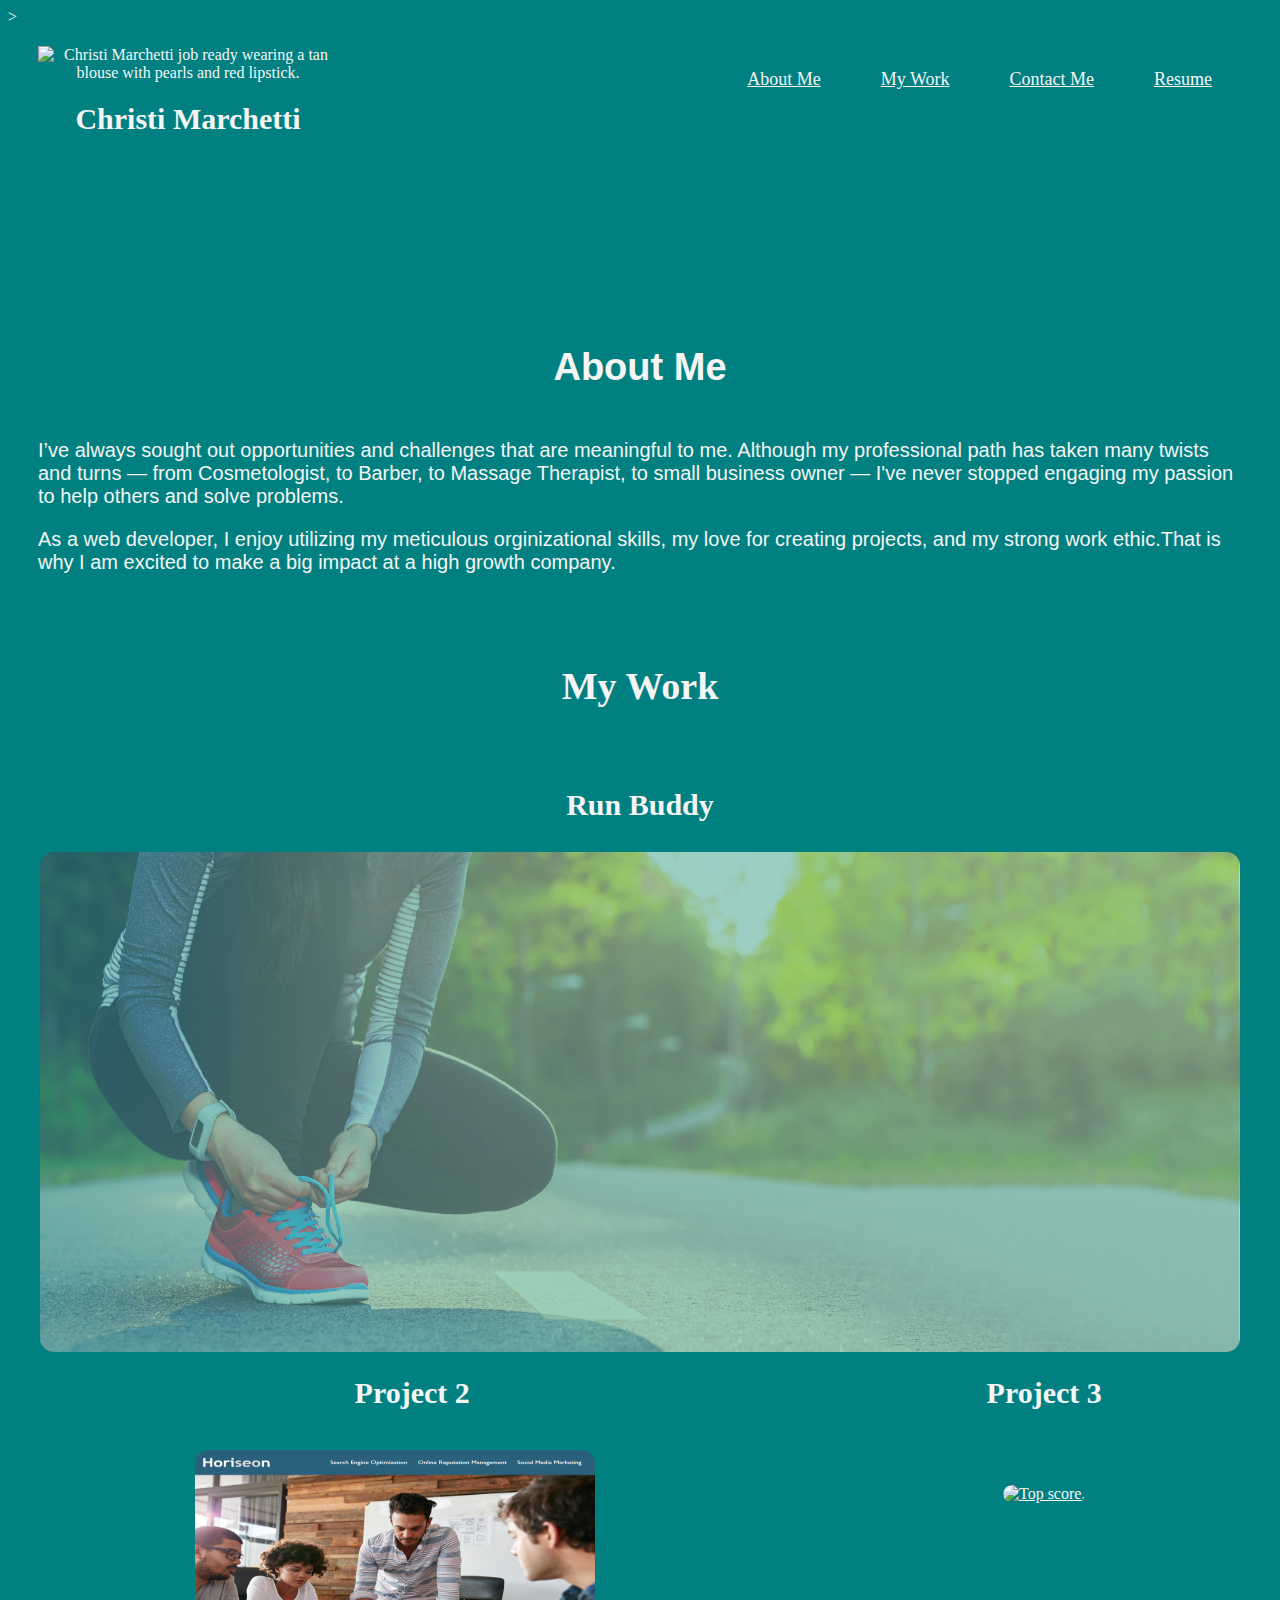
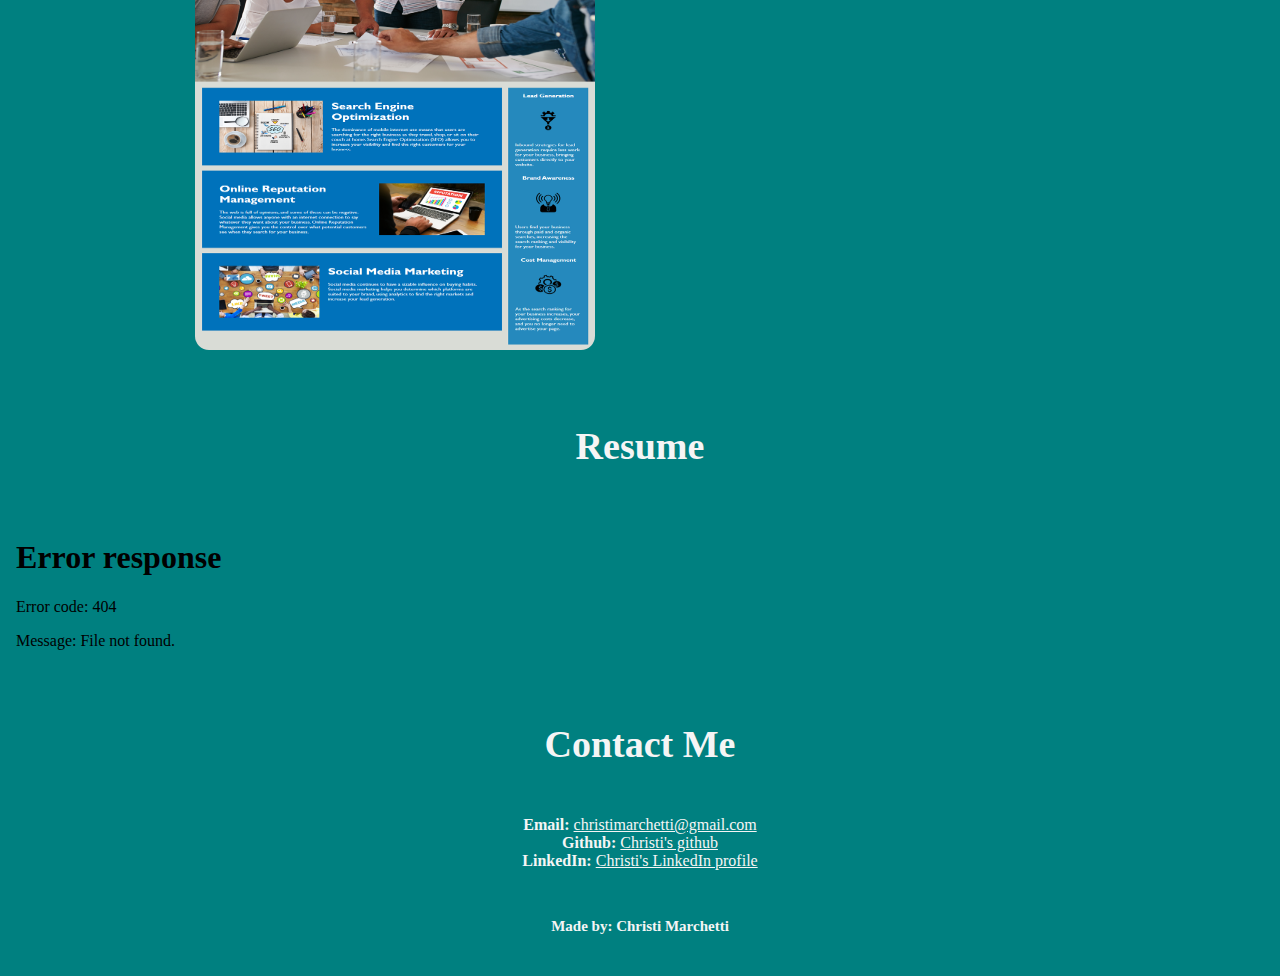
==== index.html @ 769f7098 "README.md top-score" ====
<!DOCTYPE html>
<html lang="en-us">

<head>
	<meta charset="UTF-8" />
	<title>Christi's Portfolio</title>>

	<link rel="stylesheet" type="text/css" href="assets/css/style.css" />
</head>

<body>
	<!--navigation-->
	<header>
		<div id="wrapperHeader">
			<div id="header">
					<img src="assets/images/profile-photo.jpeg"
					alt="Christi Marchetti job ready wearing a tan blouse with pearls and red lipstick." />
					<h1>
						Christi Marchetti
					</h1>
			</div>
		</div>
		<nav>
			<!--unordered list-->
			<ul>
				<!--list item-->
				<li>
					<a href="#about-me">About Me</a>
				</li>
				<li>
					<a href="#my-work"> My Work</a>
				</li>
				<li>
					<a href="#contact-me">Contact Me</a>
				</li>
				<li>
					<a href="#resume">Resume</a>
				</li>
			</ul>
		</nav>
		</div>

	</header>
	<!--end navigation-->

	<!--about me-->
	<section id="about-me">
		<h2 class="section-title">
			About Me
		</h2>
		<div class="bio">
			<p>I’ve always sought out opportunities and challenges that are meaningful to me. Although my professional path
			has taken many twists and turns — from Cosmetologist, to Barber, to Massage Therapist, to small business
			owner — I've never stopped engaging my passion to help others and solve problems.</p>
			<p>As a web developer, I enjoy utilizing my meticulous orginizational skills, my love for creating projects, and
			my strong work ethic.That is why I am excited to make a big impact at a high growth company.</p>
		</div>
	</section>

	<!--my work-->
	<section id="my-work">
		<h2 class="section-title">
			My Work
		</h2>
		<div class="projects">
			<div class="project1">
			<h3>
				Run Buddy
			</h3>
					<a href="https://chl850405.github.io/run-buddy/">	
						<img src="./assets/images/run-buddy.jpeg" alt="Run-Buddy"/>
					</a>
			</div>  
	
			<div class="project2">
				<h3>
					Project 2
				</h3>
					<a target="_blank" href="https://chl850405.github.io/Grow-Your-Business/">
						<img src="./assets/images/refactor.png"
						alt="Grow your business.">
					</a>
			</div>

			<div class="project3">
				<h3>
					Project 3
				</h3>
				<a target="_blank" href="https://chl850405.github.io/top-score">
					<img target="_blank"src="./assets/images/top score.png"
					alt="Top score.">
				</a>
			</div>
			<!-- <div class="pic4">
				<span>Project 4</span>
				<img src="./assets/images/waterdrops.jpg" alt="Water-Droplets" />  
			</div>
			<div class="pic5">
				<span>Project 5</span>
				<img src="./assets/images/waterorb.jpg"
				alt="Glass orb on a body of water with the sunsetting behind mountains" />  
			</div> -->
		</div>	
	</section>

	<!--Resume-->
	<section id="resume">
		<h2 class="section-title">
			Resume
		</h2>
		<a target="_blank">
			<iframe src="Christi-Marchetti (1).pdf" style="width: 100%;height: 100%;border: none;"></iframe>
		</a>
	</section>

	<!--contact me-->
	<section id="contact-me">
		<h2 class="section-title">
			Contact Me
		</h2>
		<ul>
			<li>
				<strong>Email:</strong> <a href="mailto:christimarchetti@gmail.com">christimarchetti@gmail.com</a>
			</li>
			<li>
				<strong>Github:</strong> <a href="https://github.com/chl850405">Christi's github</a>
			</li>
			<li>
				<strong>LinkedIn:</strong> <a href="https://www.linkedin.com/in/christi-marie-27867170/"> Christi's LinkedIn profile</a>
			</li>
		</ul>
	</section>

	<!---footer-->
	<footer>
		<h2>Made by: Christi Marchetti</h2>
	</footer>
</body>

</html>
---- assets/css/style.css ----
* {
    padding: 0;
    box-sizing: border-box;
    background-color: teal;
    color: whitesmoke;
}

/*Start Header/Nav Styles*/
header {
    padding: 20px 30px;
    display: flex;
    justify-content: space-between;
    flex-wrap: wrap;
    background-size: cover;
    background-position: center;
		position: -webkit-sticky;
		position: sticky;
        margin: 0%;

}

#wrapperHeader {
    width: 25%;
    text-align: center;
}

#wrapperHeader,
#header img {
    width: 300px; /* the width of the logo image */
    height:200px; /* the height of the logo image */
    align-items: center;
}

header h1 {
    font-weight: bold;
    font-size: 30px;
}

header nav {
    float: right;
    margin: 7px 0;
}

header nav ul {
		display: flex;
		flex-direction: wrap;
		justify-content: space-around;
}

header nav ul li {
    display: inline;
}

header nav ul li a {
    margin: 0 30px;
    font-weight: lighter;
    font-size: 18px;
}

/*End Header/Nav Styles*/

/*Start Footer Styles*/
footer {
    width: 100%;
    padding: 20px 30px;
}

footer h2 {
    text-align: center;
    font-size: 15px;
}
/*End Footer Styles*/

/*Start About Me Styles*/
#about-me {
		margin: 10px;
		padding: 20px;
		font-family: 'Franklin Gothic Medium', 'Arial Narrow', Arial, sans-serif;
}

.section-title {
    font-size: 38px;
    font-weight: bold;
    text-align: center;
		margin: 20px;
    padding: 30px;
}

.bio {
    font-size: 20px;
    text-align: left;
}
/*End About Me Styles*/

/*Start My Work Styles*/
.projects {
    width: 100%;
		margin: 0 auto;
		display: flex;
		flex-wrap: wrap;
		justify-content: space-around;
		flex: 1;
}

.project1 h3,
.project2 h3,
.project3 h3 {
	text-align: center;
	font-size: 30px;
}

.project1 img {
	height: 500px;
	border-radius: 14px;
}

.project2 img {
	width: 400px;
	height: 500px;
	margin: 20px 40px ;
	border-radius: 14px;
}

.project2 h3 {
	margin: 20px 200px;
}


.project3 img {
	width: 400px;
	margin: 45px 40px;
	border-radius: 14px;
}
.project3 h3 {
	margin-top: 20px;
}
/*End My Work Styles*/

#resume {
	flex: 1;
}

/*Start Contact Me Styles*/
#contact-me > * {
	flex: 1;
}
#contact-me ul li {
		text-align: center;
}
/*Media Query For Smaller Desktop Screens and Smaller*/
@media screen and (max-width: 980px) {
	header {
			padding-bottom: 0;
			position: relative;
	}

	header h1 {
			width: 100%;
			text-align: center;
            margin-right: 20px;
            
	}

	header nav ul {
			margin-top: 20px;
			width: 100%;
			justify-content: space-around;
	}

	header nav ul li a {
		font-size: 20px;
	}
	
	footer h2,
	footer div {
		text-align: center;
		width: 100%;
	}

	.hero-cta,
	.hero-form {
		width: 100%;
	}

	.section-title {
		width: 80%;
	}

	.trainer {
		flex: 0 70%;
	}

	.contact-info i frame {
		flex: 1 100%;
	}
}
/*Media Query For Tablets and Smaller*/
@media screen and (max-width: 768px) {
    section {
        padding: 30px 15px;
}

    .step h3 {
        flex: 1 100%;
        text-align: center;
    }

    .step-info {
        flex: 2 100%;
        text-align: center;
        justify-content: space-around;
    }

    .step-img {
        flex: 0 32%;
        margin-right: 0;
        margin-top: 15px;
        margin-bottom: 15px;
    }

    .step-text {
        flex: 100%;
    }
    
    .trainer-bio h3, .trainer-bio h4 {
        display: block;
    }
}

/*Media Query For Mobile Phones and Smaller*/
@media screen and (max-width: 575px) {
    .hero-form button {
        width: 100%;
    }

    .section-title {
        width: 95%;
    }

    .intro p {
        width: 100%;
    }

    .trainer {
        flex: 0 100%;
    }

    .contact-info {
        text-align: center;
    }

    .contact-info > * {
        flex: 0 100%;
    }

    .contact-form {
        order: 3;
    }
}
/* end media query styles*/
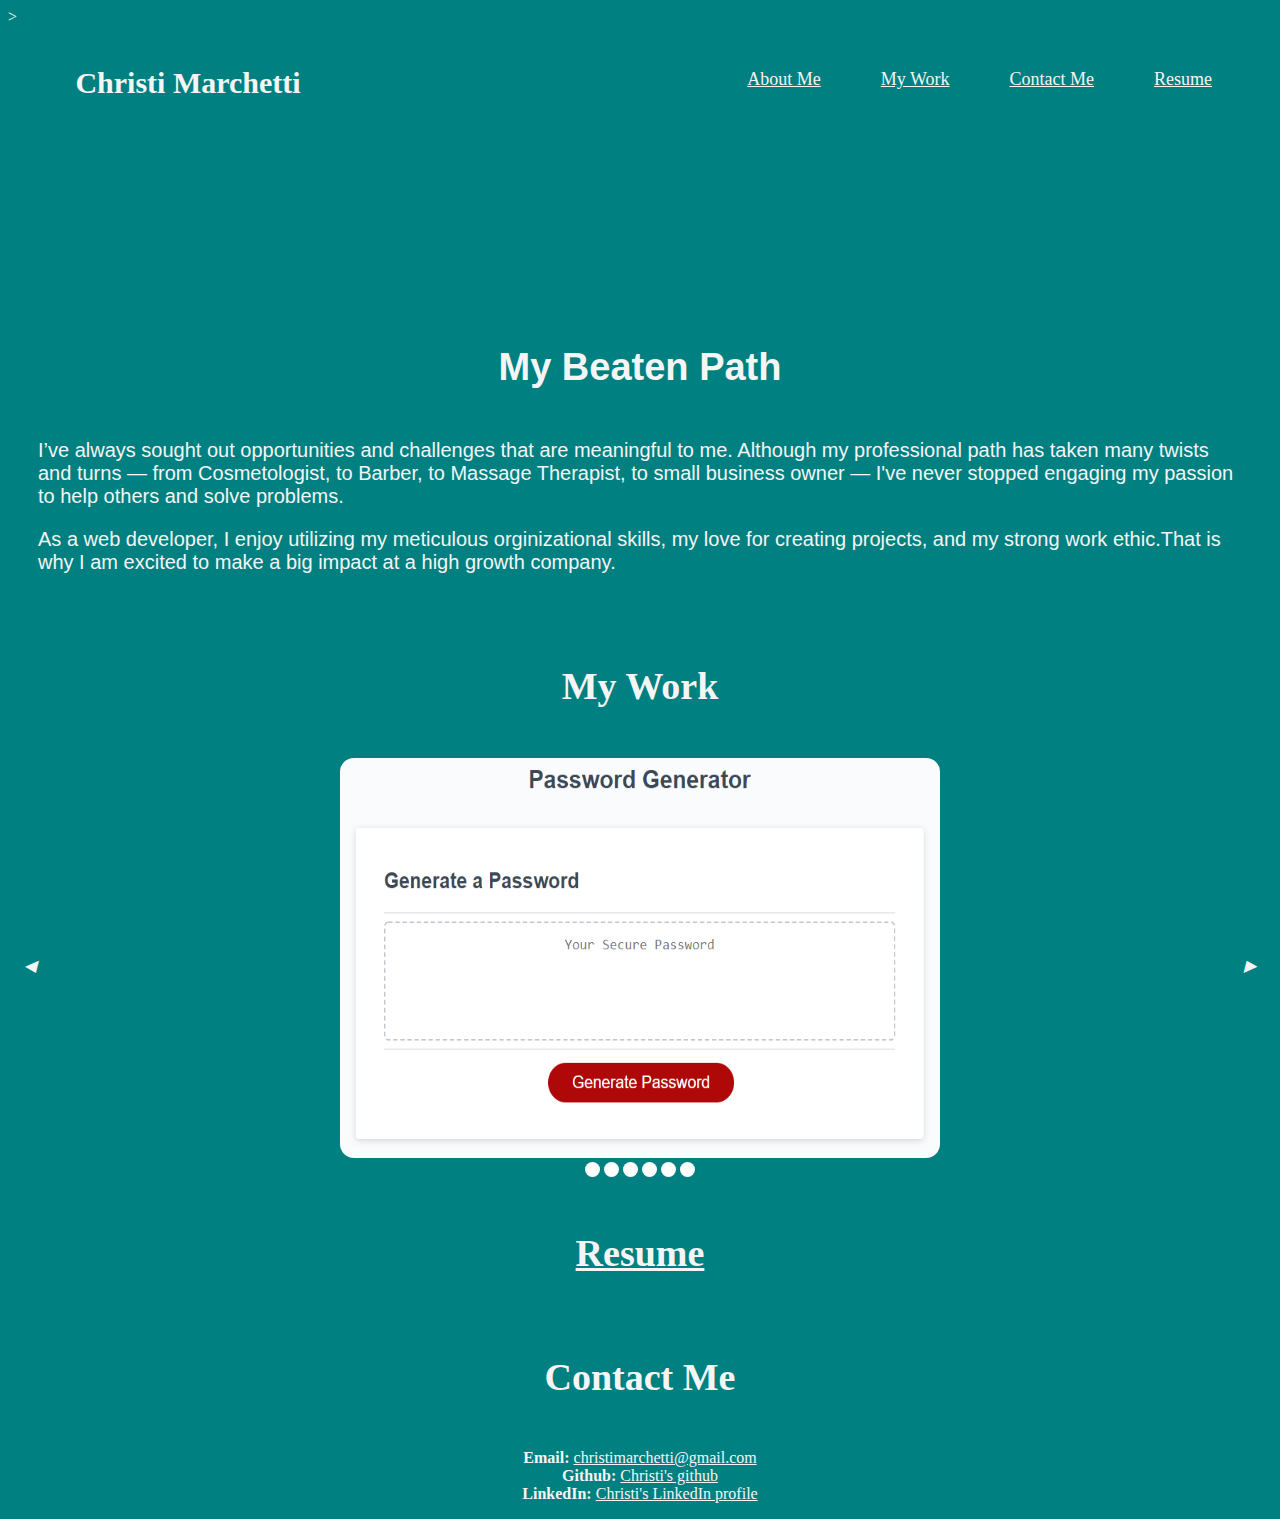
==== commit ad883412: "refactor change project display to carousel" ====
--- a/index.html
+++ b/index.html
@@ -3,6 +3,8 @@
 
 <head>
 	<meta charset="UTF-8" />
+	<meta http-equiv="X-UA-Compatible" content="IE=edge">
+	<meta name="viewport" content="width=device-width, initial-scale=1.0"> 
 	<title>Christi's Portfolio</title>>
 
 	<link rel="stylesheet" type="text/css" href="assets/css/style.css" />
@@ -13,8 +15,8 @@
 	<header>
 		<div id="wrapperHeader">
 			<div id="header">
-					<img src="assets/images/profile-photo.jpeg"
-					alt="Christi Marchetti job ready wearing a tan blouse with pearls and red lipstick." />
+					<!-- <img src="assets/images/profile-photo.jpeg"
+					alt="Christi Marchetti job ready wearing a tan blouse with pearls and red lipstick." /> -->
 					<h1>
 						Christi Marchetti
 					</h1>
@@ -38,15 +40,18 @@
 				</li>
 			</ul>
 		</nav>
-		</div>
-
 	</header>
 	<!--end navigation-->
+
+	<!-- hero/jumbotron -->
+	<section class="hero">
+		
+	</section>
 
 	<!--about me-->
 	<section id="about-me">
 		<h2 class="section-title">
-			About Me
+			My Beaten Path
 		</h2>
 		<div class="bio">
 			<p>I’ve always sought out opportunities and challenges that are meaningful to me. Although my professional path
@@ -63,53 +68,69 @@
 			My Work
 		</h2>
 		<div class="projects">
-			<div class="project1">
-			<h3>
-				Run Buddy
-			</h3>
-					<a href="https://chl850405.github.io/run-buddy/">	
-						<img src="./assets/images/run-buddy.jpeg" alt="Run-Buddy"/>
+
+			<div class="project one fade">
+					<a target="_blank" href="https://chl850405.github.io/Grow-Your-Business/">	
+						<img src="./assets/images/grow-your-business.jpg" alt="Grow your business"/>
 					</a>
 			</div>  
 	
-			<div class="project2">
-				<h3>
-					Project 2
-				</h3>
-					<a target="_blank" href="https://chl850405.github.io/Grow-Your-Business/">
-						<img src="./assets/images/refactor.png"
-						alt="Grow your business.">
+			<div class="project two fade">
+					<a target="_blank" href="https://chl850405.github.io/Password-Generator/">
+						<img src="./assets/images/password-generator.png"
+						alt="Password Generator">
 					</a>
 			</div>
 
-			<div class="project3">
-				<h3>
-					Project 3
-				</h3>
-				<a target="_blank" href="https://chl850405.github.io/top-score">
-					<img target="_blank"src="./assets/images/top score.png"
-					alt="Top score.">
+			<div class="project three fade">
+				<a target="_blank" href="https://chl850405.github.io/work-day-scheduler/">
+					<img src="./assets/gif/work-day-scheduler.gif"
+					alt="Work Day Scheduler">
 				</a>
 			</div>
-			<!-- <div class="pic4">
-				<span>Project 4</span>
-				<img src="./assets/images/waterdrops.jpg" alt="Water-Droplets" />  
+
+			<div class="project four fade">
+				<a target="_blank" href="https://chl850405.github.io/top-score">
+					<img src="./assets/images/top-score.png"
+					alt="Top Score">
+				</a>
 			</div>
-			<div class="pic5">
-				<span>Project 5</span>
-				<img src="./assets/images/waterorb.jpg"
-				alt="Glass orb on a body of water with the sunsetting behind mountains" />  
-			</div> -->
+
+			<div class="project five fade">
+				<a target="_blank" href="https://youtu.be/dIQ4UGHoxXc">
+					<img src="./assets/images/README-formulator.png"
+					alt="Readme Formulator">
+				</a>
+			</div>
+
+			<div class="project six fade">
+				<a target="_blank" href="https://github.com/chl850405/Employee-tracker.git">
+					<img src="./assets/gif/employee-tracker.gif"
+					alt="Empolyee Tracker">
+				</a>
+			</div>
+	
+			<i id="prev" onclick="show_project(-1)" class="left">◀︎</i>
+			<i id="next" onclick="show_project(1)" class="right">▶︎</i>
+
+			<div class="dots">
+				<span class="dot"></span>
+				<span class="dot"></span>
+				<span class="dot"></span>
+				<span class="dot"></span>
+				<span class="dot"></span>
+				<span class="dot"></span>
+				<span class="dot"></span>
+			</div>
 		</div>	
 	</section>
 
 	<!--Resume-->
 	<section id="resume">
+		<a target="_blank" href="./assets/resume/Christi-Marchetti(1).pdf">
 		<h2 class="section-title">
 			Resume
-		</h2>
-		<a target="_blank">
-			<iframe src="Christi-Marchetti (1).pdf" style="width: 100%;height: 100%;border: none;"></iframe>
+		</h2>	
 		</a>
 	</section>
 
@@ -131,10 +152,7 @@
 		</ul>
 	</section>
 
-	<!---footer-->
-	<footer>
-		<h2>Made by: Christi Marchetti</h2>
-	</footer>
+	<script src="./assets/js/script.js"></script> 
 </body>
 
 </html>--- a/assets/css/style.css
+++ b/assets/css/style.css
@@ -59,18 +59,6 @@
 
 /*End Header/Nav Styles*/
 
-/*Start Footer Styles*/
-footer {
-    width: 100%;
-    padding: 20px 30px;
-}
-
-footer h2 {
-    text-align: center;
-    font-size: 15px;
-}
-/*End Footer Styles*/
-
 /*Start About Me Styles*/
 #about-me {
 		margin: 10px;
@@ -93,47 +81,88 @@
 /*End About Me Styles*/
 
 /*Start My Work Styles*/
+
 .projects {
-    width: 100%;
-		margin: 0 auto;
-		display: flex;
-		flex-wrap: wrap;
-		justify-content: space-around;
-		flex: 1;
-}
-
-.project1 h3,
-.project2 h3,
-.project3 h3 {
-	text-align: center;
-	font-size: 30px;
-}
-
-.project1 img {
-	height: 500px;
+    margin: auto;
+    display: flex;
+    justify-content: space-around;
+    align-items: center;
+    flex-direction: column;
+    position: relative;
+}
+
+
+.project {
+    display: none;
+}
+
+.one img,
+.two img,
+.three img,
+.four img,
+.five img,
+.six img {
+	height: 400px;
 	border-radius: 14px;
-}
-
-.project2 img {
-	width: 400px;
-	height: 500px;
-	margin: 20px 40px ;
-	border-radius: 14px;
-}
-
-.project2 h3 {
-	margin: 20px 200px;
-}
-
-
-.project3 img {
-	width: 400px;
-	margin: 45px 40px;
-	border-radius: 14px;
-}
-.project3 h3 {
-	margin-top: 20px;
-}
+    width: 600px;
+}
+
+#prev,
+#next {
+    position: bottom left;
+    color: whitesmoke;
+    top: 43%;
+    cursor: pointer;
+    padding: 16px;
+    transition: 0.6s;
+    /* border-radius: 0 3px 3px 0; */
+    user-select: none;
+    
+}
+
+#prev {
+    left: 0;
+    border-radius: 0 3px 3px 0;
+}
+
+#next {
+    right: 0;
+    border-radius:  3px 0 0 3px ;
+}
+
+#prev:hover,
+#next:hover {
+    background-color: rgba(0, 0, 0, 0.6);
+}
+
+.left,
+.right {
+    position: absolute;
+}
+.dot {
+    height: 15px;
+    width: 15px;
+    background-color: white;
+    display: inline-block;
+    border-radius: 50%;
+    margin: 0 2;
+    transition: background-color 0.6s ease;
+}
+
+.active {
+    background-color: grey;
+}
+
+.fade {
+    animation: fade 1.5s;
+}
+
+@keyframes fade {
+    from {opacity: .4;}
+    to {opacity: 1;}
+    
+}
+
 /*End My Work Styles*/
 
 #resume {
@@ -148,7 +177,7 @@
 		text-align: center;
 }
 /*Media Query For Smaller Desktop Screens and Smaller*/
-@media screen and (max-width: 980px) {
+/* @media screen and (max-width: 980px) {
 	header {
 			padding-bottom: 0;
 			position: relative;
@@ -193,9 +222,9 @@
 	.contact-info i frame {
 		flex: 1 100%;
 	}
-}
+} */
 /*Media Query For Tablets and Smaller*/
-@media screen and (max-width: 768px) {
+/* @media screen and (max-width: 768px) {
     section {
         padding: 30px 15px;
 }
@@ -225,10 +254,10 @@
     .trainer-bio h3, .trainer-bio h4 {
         display: block;
     }
-}
+} */
 
 /*Media Query For Mobile Phones and Smaller*/
-@media screen and (max-width: 575px) {
+/* @media screen and (max-width: 575px) {
     .hero-form button {
         width: 100%;
     }
@@ -256,7 +285,7 @@
     .contact-form {
         order: 3;
     }
-}
+} */
 /* end media query styles*/
 
 
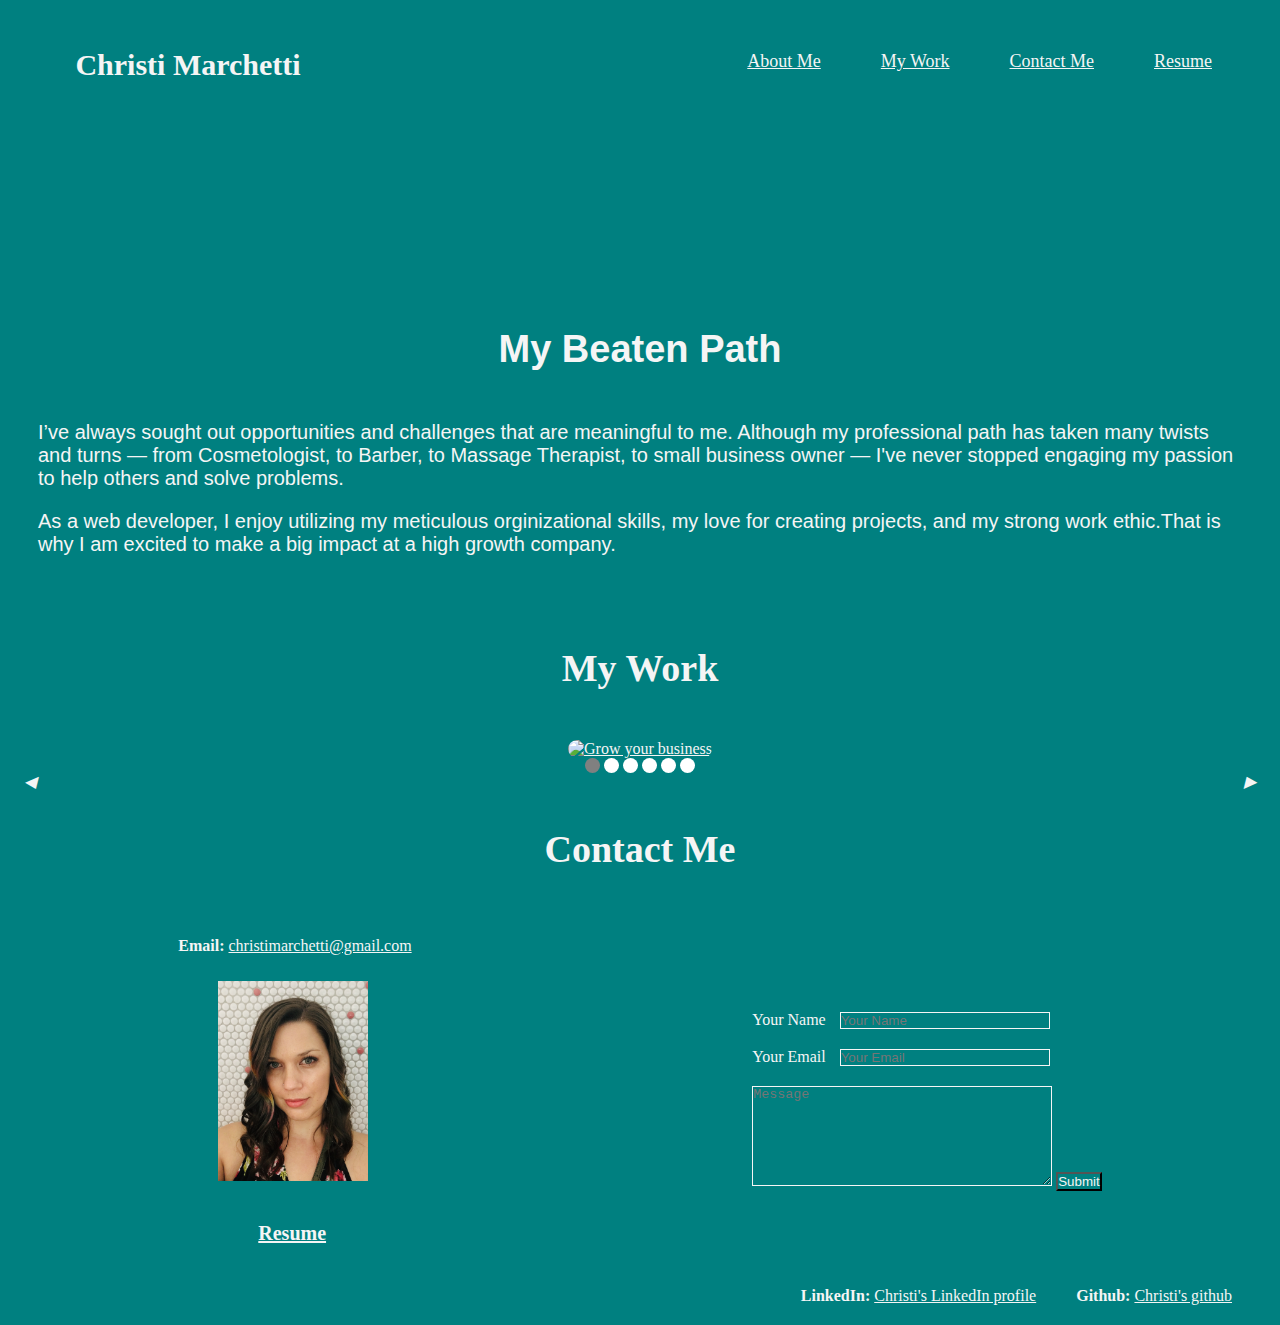
==== commit e3708c5f: "contact me flexbox and refactor carousel" ====
--- a/index.html
+++ b/index.html
@@ -1,158 +1,215 @@
 <!DOCTYPE html>
 <html lang="en-us">
-
 <head>
-	<meta charset="UTF-8" />
-	<meta http-equiv="X-UA-Compatible" content="IE=edge">
-	<meta name="viewport" content="width=device-width, initial-scale=1.0"> 
-	<title>Christi's Portfolio</title>>
-
-	<link rel="stylesheet" type="text/css" href="assets/css/style.css" />
+    <meta charset="UTF-8" />
+    <meta http-equiv="X-UA-Compatible" content="IE=edge" />
+    <meta name="viewport" content="width=device-width, initial-scale=1.0" />
+    <title>Christi's Portfolio</title>
+
+    <link rel="stylesheet" type="text/css" href="assets/css/style.css" />
+
+    <script type="text/javascript" src="https://cdn.jsdelivr.net/npm/emailjs-com@3/dist/email.min.js"></script>
+<script type="text/javascript">
+(function() {
+emailjs.init("user_HxFKMlHEFrDRwR3g925np");
+})();
+</script>
 </head>
 
 <body>
-	<!--navigation-->
-	<header>
-		<div id="wrapperHeader">
-			<div id="header">
-					<!-- <img src="assets/images/profile-photo.jpeg"
-					alt="Christi Marchetti job ready wearing a tan blouse with pearls and red lipstick." /> -->
-					<h1>
-						Christi Marchetti
-					</h1>
-			</div>
-		</div>
-		<nav>
-			<!--unordered list-->
-			<ul>
-				<!--list item-->
-				<li>
-					<a href="#about-me">About Me</a>
-				</li>
-				<li>
-					<a href="#my-work"> My Work</a>
-				</li>
-				<li>
-					<a href="#contact-me">Contact Me</a>
-				</li>
-				<li>
-					<a href="#resume">Resume</a>
-				</li>
-			</ul>
-		</nav>
-	</header>
-	<!--end navigation-->
-
-	<!-- hero/jumbotron -->
-	<section class="hero">
-		
-	</section>
-
-	<!--about me-->
-	<section id="about-me">
-		<h2 class="section-title">
-			My Beaten Path
-		</h2>
-		<div class="bio">
-			<p>I’ve always sought out opportunities and challenges that are meaningful to me. Although my professional path
-			has taken many twists and turns — from Cosmetologist, to Barber, to Massage Therapist, to small business
-			owner — I've never stopped engaging my passion to help others and solve problems.</p>
-			<p>As a web developer, I enjoy utilizing my meticulous orginizational skills, my love for creating projects, and
-			my strong work ethic.That is why I am excited to make a big impact at a high growth company.</p>
-		</div>
-	</section>
-
-	<!--my work-->
-	<section id="my-work">
-		<h2 class="section-title">
-			My Work
-		</h2>
-		<div class="projects">
-
-			<div class="project one fade">
-					<a target="_blank" href="https://chl850405.github.io/Grow-Your-Business/">	
-						<img src="./assets/images/grow-your-business.jpg" alt="Grow your business"/>
-					</a>
-			</div>  
-	
-			<div class="project two fade">
-					<a target="_blank" href="https://chl850405.github.io/Password-Generator/">
-						<img src="./assets/images/password-generator.png"
-						alt="Password Generator">
-					</a>
-			</div>
-
-			<div class="project three fade">
-				<a target="_blank" href="https://chl850405.github.io/work-day-scheduler/">
-					<img src="./assets/gif/work-day-scheduler.gif"
-					alt="Work Day Scheduler">
-				</a>
-			</div>
-
-			<div class="project four fade">
-				<a target="_blank" href="https://chl850405.github.io/top-score">
-					<img src="./assets/images/top-score.png"
-					alt="Top Score">
-				</a>
-			</div>
-
-			<div class="project five fade">
-				<a target="_blank" href="https://youtu.be/dIQ4UGHoxXc">
-					<img src="./assets/images/README-formulator.png"
-					alt="Readme Formulator">
-				</a>
-			</div>
-
-			<div class="project six fade">
-				<a target="_blank" href="https://github.com/chl850405/Employee-tracker.git">
-					<img src="./assets/gif/employee-tracker.gif"
-					alt="Empolyee Tracker">
-				</a>
-			</div>
-	
-			<i id="prev" onclick="show_project(-1)" class="left">◀︎</i>
-			<i id="next" onclick="show_project(1)" class="right">▶︎</i>
-
-			<div class="dots">
-				<span class="dot"></span>
-				<span class="dot"></span>
-				<span class="dot"></span>
-				<span class="dot"></span>
-				<span class="dot"></span>
-				<span class="dot"></span>
-				<span class="dot"></span>
-			</div>
-		</div>	
-	</section>
-
-	<!--Resume-->
-	<section id="resume">
-		<a target="_blank" href="./assets/resume/Christi-Marchetti(1).pdf">
-		<h2 class="section-title">
-			Resume
-		</h2>	
-		</a>
-	</section>
-
-	<!--contact me-->
-	<section id="contact-me">
-		<h2 class="section-title">
-			Contact Me
-		</h2>
-		<ul>
-			<li>
-				<strong>Email:</strong> <a href="mailto:christimarchetti@gmail.com">christimarchetti@gmail.com</a>
-			</li>
-			<li>
-				<strong>Github:</strong> <a href="https://github.com/chl850405">Christi's github</a>
-			</li>
-			<li>
-				<strong>LinkedIn:</strong> <a href="https://www.linkedin.com/in/christi-marie-27867170/"> Christi's LinkedIn profile</a>
-			</li>
-		</ul>
-	</section>
-
-	<script src="./assets/js/script.js"></script> 
+    <!--navigation-->
+    <header>
+    <div id="wrapperHeader">
+        <div id="header">
+        <!-- <img src="assets/images/profile-photo.jpeg"
+                    alt="Christi Marchetti job ready wearing a tan blouse with pearls and red lipstick." /> -->
+        <h1>Christi Marchetti</h1>
+        </div>
+    </div>
+
+    <nav>
+        <!--unordered list-->
+        <ul>
+        <!--list item-->
+        <li>
+            <a href="#about-me">About Me</a>
+        </li>
+        <li>
+            <a href="#my-work"> My Work</a>
+        </li>
+        <li>
+            <a href="#contact-me">Contact Me</a>
+        </li>
+        <li>
+            <a href="#resume">Resume</a>
+        </li>
+        </ul>
+    </nav>
+    </header>
+    <!--end navigation-->
+
+    <!-- hero/jumbotron -->
+    <section class="hero"></section>
+
+    <!--about me-->
+    <section id="about-me">
+    <h2 class="section-title">My Beaten Path</h2>
+    <div class="bio">
+        <p>
+        I’ve always sought out opportunities and challenges that are
+        meaningful to me. Although my professional path has taken many twists
+        and turns — from Cosmetologist, to Barber, to Massage Therapist, to
+        small business owner — I've never stopped engaging my passion to help
+        others and solve problems.
+        </p>
+        <p>
+        As a web developer, I enjoy utilizing my meticulous orginizational
+        skills, my love for creating projects, and my strong work ethic.That
+        is why I am excited to make a big impact at a high growth company.
+        </p>
+    </div>
+    </section>
+
+    <!--my work-->
+    <section id="my-work">
+    <h2 class="section-title">My Work</h2>
+    <div class="projects">
+        <div class="project one fade">
+        <a
+            target="_blank"
+            href="https://chl850405.github.io/Grow-Your-Business/"
+        >
+            <img
+            src="./assets/images/grow-your-business.jpg"
+            alt="Grow your business"
+            />
+        </a>
+        </div>
+
+        <div class="project two fade">
+        <a
+            target="_blank"
+            href="https://chl850405.github.io/Password-Generator/"
+        >
+            <img
+            src="./assets/images/password-generator.png"
+            alt="Password Generator"
+            />
+        </a>
+        </div>
+
+        <div class="project three fade">
+        <a
+            target="_blank"
+            href="https://chl850405.github.io/work-day-scheduler/"
+        >
+            <img
+            src="./assets/gif/work-day-scheduler.gif"
+            alt="Work Day Scheduler"
+            />
+        </a>
+        </div>
+
+        <div class="project four fade">
+        <a target="_blank" href="https://chl850405.github.io/top-score">
+            <img src="./assets/images/top-score.png" alt="Top Score" />
+        </a>
+        </div>
+
+        <div class="project five fade">
+        <a target="_blank" href="https://youtu.be/dIQ4UGHoxXc">
+            <img
+            src="./assets/images/README-formulator.png"
+            alt="Readme Formulator"
+            />
+        </a>
+        </div>
+
+        <div class="project six fade">
+        <a
+            target="_blank"
+            href="https://github.com/chl850405/Employee-tracker.git"
+        >
+            <img
+            src="./assets/gif/employee-tracker.gif"
+            alt="Empolyee Tracker"
+            />
+        </a>
+        </div>
+
+        <i id="prev" onclick="show_project(-1)" class="left">◀︎</i>
+        <i id="next" onclick="show_project(1)" class="right">▶︎</i>
+
+        <div class="dots">
+        <span class="dot"></span>
+        <span class="dot"></span>
+        <span class="dot"></span>
+        <span class="dot"></span>
+        <span class="dot"></span>
+        <span class="dot"></span>
+        </div>
+    </div>
+    </section>
+
+    <!--contact me-->
+    <section id="contact-me">
+    <h2 class="section-title">Contact Me</h2>
+    <div id="flex-container">
+        <div class="containerOne">
+        <p class="email">
+            <strong>Email:</strong>
+            <a href="mailto:christimarchetti@gmail.com"
+            >christimarchetti@gmail.com</a
+            >
+        </p>
+        <img
+            class="headShot"
+            src="./assets/images/head-shot.JPG"
+            alt="Christi Marchetti"
+        />
+
+        <!--Resume-->
+        <div id="resume">
+            <a target="_blank" href="./assets/resume/Christi-Marchetti(1).pdf">
+            <h4>Resume</h4>
+            </a>
+        </div>
+        </div>
+
+        <div class="containerTwo">
+        <form class="contact-name">
+            <label for="contact-name">Your Name</label>
+            <input type="text" id="contact-name" placeholder="Your Name" />
+        </form>
+        <form class="contact-email">
+            <label for="contact-email">Your Email</label>
+            <input type="text" id="contact-email" placeholder="Your Email" />
+        </form>
+        <form class="contact-message">
+            <textarea id="contact-message" placeholder="Message"></textarea>
+            <button type="submit">Submit</button>
+        </form>
+        </div>
+    </div>
+    <ul>
+        <li class="github">
+        <strong>Github:</strong>
+        <a target="_blank" href="https://github.com/chl850405"
+            >Christi's github</a
+        >
+        </li>
+
+        <li class="linkedin">
+        <strong>LinkedIn:</strong>
+        <a
+            target="_blank"
+            href="https://www.linkedin.com/in/christi-marie-27867170/"
+        >
+            Christi's LinkedIn profile</a
+        >
+        </li>
+    </ul>
+    </section>
+    <script src="./assets/js/script.js"></script>
 </body>
-
-</html>+</html>
--- a/assets/css/style.css
+++ b/assets/css/style.css
@@ -13,9 +13,8 @@
     flex-wrap: wrap;
     background-size: cover;
     background-position: center;
-		position: -webkit-sticky;
-		position: sticky;
-        margin: 0%;
+    position: sticky;
+    margin: 0%;
 
 }
 
@@ -61,16 +60,16 @@
 
 /*Start About Me Styles*/
 #about-me {
-		margin: 10px;
-		padding: 20px;
-		font-family: 'Franklin Gothic Medium', 'Arial Narrow', Arial, sans-serif;
-}
-
-.section-title {
+    margin: 10px;
+    padding: 20px;
+    font-family: 'Franklin Gothic Medium', 'Arial Narrow', Arial, sans-serif;
+}
+
+.section-title{
     font-size: 38px;
     font-weight: bold;
     text-align: center;
-		margin: 20px;
+	margin: 20px;
     padding: 30px;
 }
 
@@ -165,17 +164,45 @@
 
 /*End My Work Styles*/
 
+
 #resume {
-	flex: 1;
+	font-size: 20px;
+    margin-left: 80px;
 }
 
 /*Start Contact Me Styles*/
-#contact-me > * {
-	flex: 1;
-}
-#contact-me ul li {
-		text-align: center;
-}
+
+#flex-container {
+    display: flex;
+    justify-content: space-around;
+    align-items: center;
+}
+
+#contact-message {
+    height: 100px;
+    width: 300px;
+    margin-top: 10px;
+    border: 1px solid whitesmoke;
+}
+#contact-email,
+#contact-name {
+    border: 1px solid whitesmoke;
+    margin: 10px;
+    width: 210px
+}
+
+.headShot {
+    height: 200px;
+    margin: 10px 30px 10px 40px ;
+}
+
+.github,
+.linkedin{
+	display: inline;
+    float: right;
+    margin-right: 40px;
+    margin-bottom: 20px;
+} 
 /*Media Query For Smaller Desktop Screens and Smaller*/
 /* @media screen and (max-width: 980px) {
 	header {
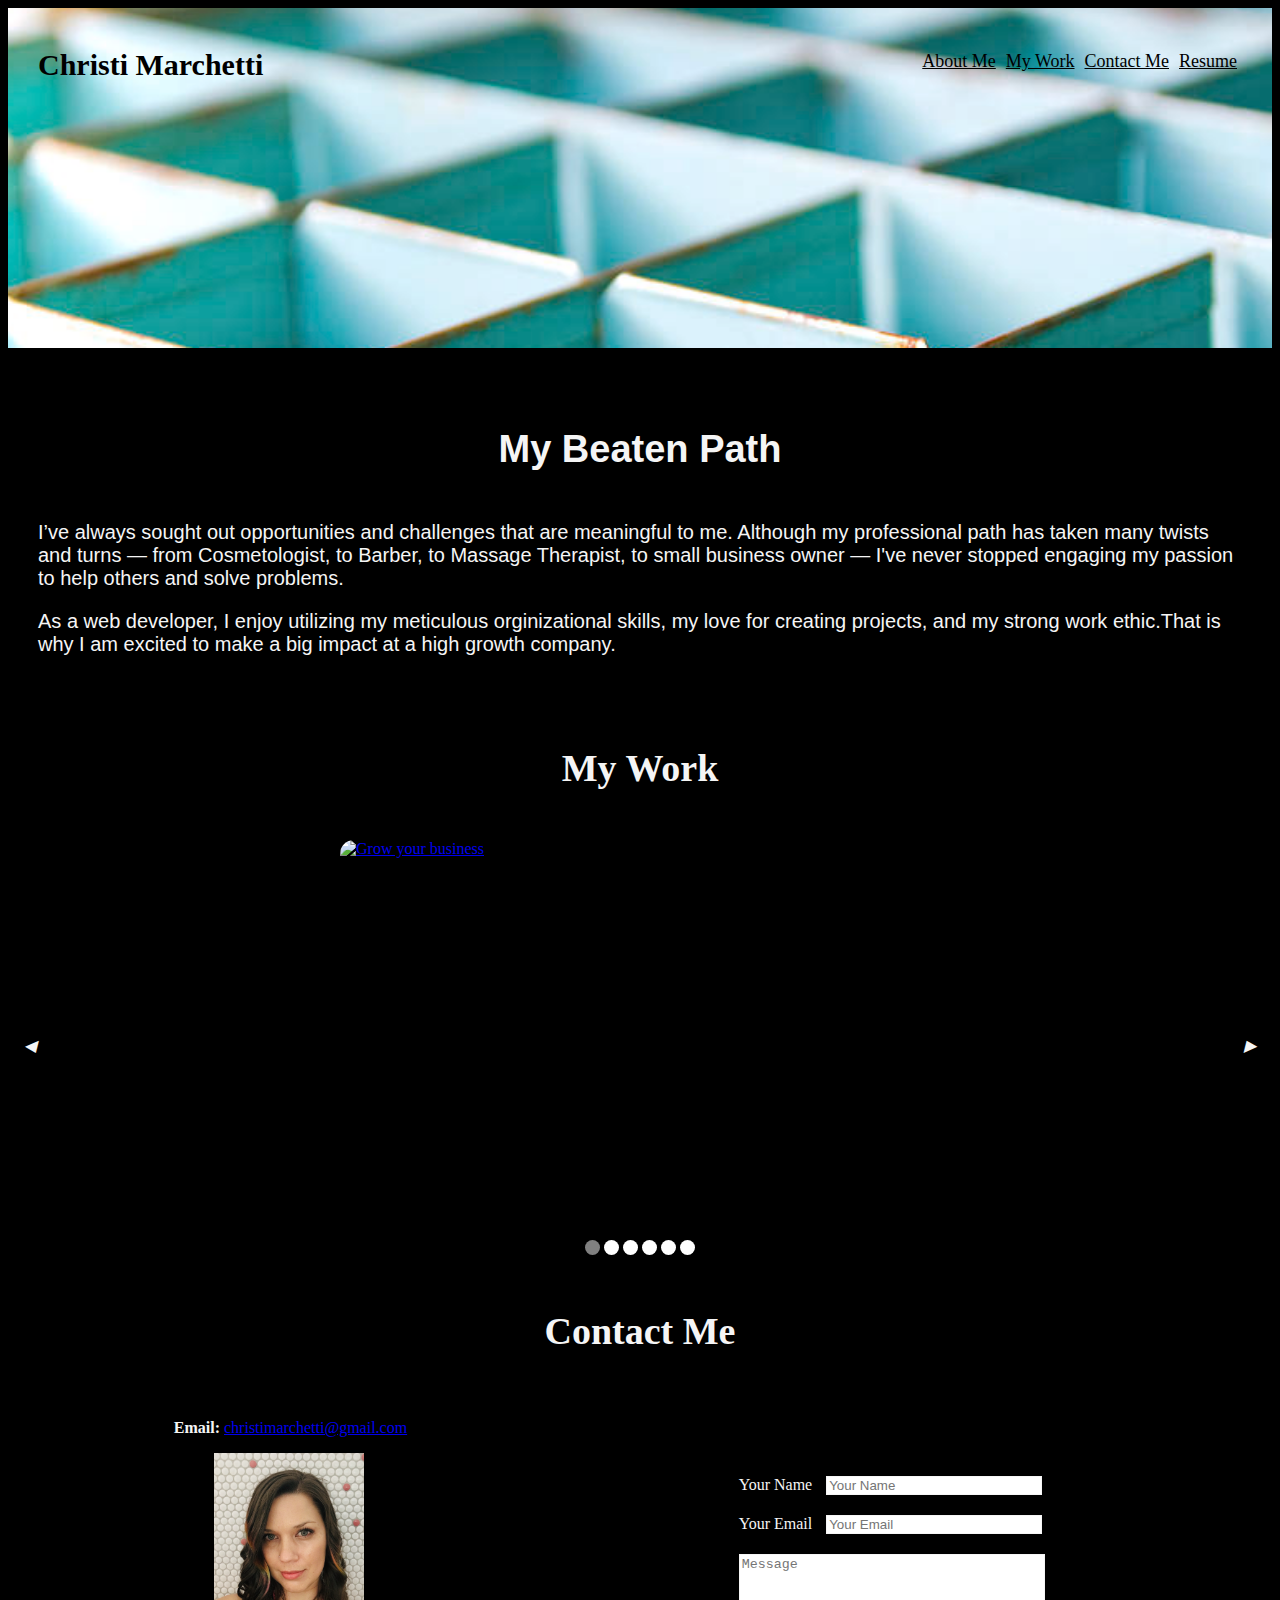
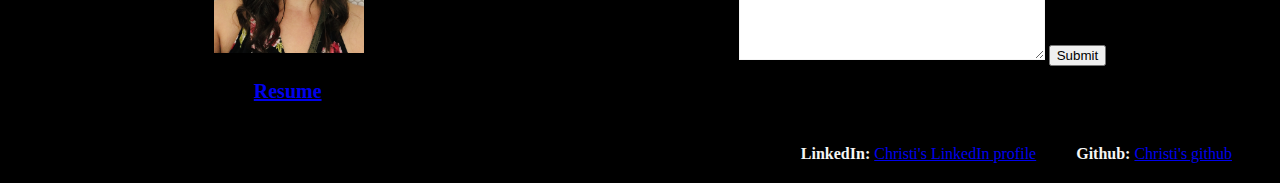
==== commit e99be226: "file rewrite" ====
--- a/index.html
+++ b/index.html
@@ -1,215 +1,206 @@
 <!DOCTYPE html>
 <html lang="en-us">
-<head>
+  <head>
     <meta charset="UTF-8" />
     <meta http-equiv="X-UA-Compatible" content="IE=edge" />
     <meta name="viewport" content="width=device-width, initial-scale=1.0" />
     <title>Christi's Portfolio</title>
-
+    <!-- <link rel="stylesheet" type="text/css" href="assets/css/secondary-styles.css" /> -->
     <link rel="stylesheet" type="text/css" href="assets/css/style.css" />
-
-    <script type="text/javascript" src="https://cdn.jsdelivr.net/npm/emailjs-com@3/dist/email.min.js"></script>
-<script type="text/javascript">
-(function() {
-emailjs.init("user_HxFKMlHEFrDRwR3g925np");
-})();
-</script>
-</head>
-
-<body>
+  </head>
+
+  <body>
     <!--navigation-->
     <header>
-    <div id="wrapperHeader">
-        <div id="header">
-        <!-- <img src="assets/images/profile-photo.jpeg"
-                    alt="Christi Marchetti job ready wearing a tan blouse with pearls and red lipstick." /> -->
+      <div id="header">
         <h1>Christi Marchetti</h1>
-        </div>
-    </div>
-
-    <nav>
+      </div>
+
+      <nav>
         <!--unordered list-->
         <ul>
-        <!--list item-->
-        <li>
+          <!--list item-->
+          <li>
             <a href="#about-me">About Me</a>
-        </li>
-        <li>
+          </li>
+          <li>
             <a href="#my-work"> My Work</a>
-        </li>
-        <li>
+          </li>
+          <li>
             <a href="#contact-me">Contact Me</a>
-        </li>
-        <li>
+          </li>
+          <li>
             <a href="#resume">Resume</a>
-        </li>
+          </li>
         </ul>
-    </nav>
+      </nav>
     </header>
     <!--end navigation-->
 
-    <!-- hero/jumbotron -->
-    <section class="hero"></section>
-
-    <!--about me-->
-    <section id="about-me">
-    <h2 class="section-title">My Beaten Path</h2>
-    <div class="bio">
-        <p>
-        I’ve always sought out opportunities and challenges that are
-        meaningful to me. Although my professional path has taken many twists
-        and turns — from Cosmetologist, to Barber, to Massage Therapist, to
-        small business owner — I've never stopped engaging my passion to help
-        others and solve problems.
-        </p>
-        <p>
-        As a web developer, I enjoy utilizing my meticulous orginizational
-        skills, my love for creating projects, and my strong work ethic.That
-        is why I am excited to make a big impact at a high growth company.
-        </p>
+    <div class="font">
+      <!--about me-->
+      <section id="about-me">
+        <h2 class="section-title">My Beaten Path</h2>
+        <div class="bio">
+          <p>
+            I’ve always sought out opportunities and challenges that are
+            meaningful to me. Although my professional path has taken many
+            twists and turns — from Cosmetologist, to Barber, to Massage
+            Therapist, to small business owner — I've never stopped engaging my
+            passion to help others and solve problems.
+          </p>
+          <p>
+            As a web developer, I enjoy utilizing my meticulous orginizational
+            skills, my love for creating projects, and my strong work ethic.That
+            is why I am excited to make a big impact at a high growth company.
+          </p>
+        </div>
+      </section>
+
+      <!--my work-->
+      <section id="my-work">
+        <h2 class="section-title">My Work</h2>
+        <div class="projects">
+          <div class="project one fade">
+            <a
+              target="_blank"
+              href="https://chl850405.github.io/Grow-Your-Business/"
+            >
+              <img
+                src="./assets/images/grow-your-business.jpg"
+                alt="Grow your business"
+              />
+            </a>
+          </div>
+
+          <div class="project two fade">
+            <a
+              target="_blank"
+              href="https://chl850405.github.io/Password-Generator/"
+            >
+              <img
+                src="./assets/images/password-generator.png"
+                alt="Password Generator"
+              />
+            </a>
+          </div>
+
+          <div class="project three fade">
+            <a
+              target="_blank"
+              href="https://chl850405.github.io/work-day-scheduler/"
+            >
+              <img
+                src="./assets/gif/work-day-scheduler.gif"
+                alt="Work Day Scheduler"
+              />
+            </a>
+          </div>
+
+          <div class="project four fade">
+            <a target="_blank" href="https://chl850405.github.io/top-score">
+              <img src="./assets/images/top-score.png" alt="Top Score" />
+            </a>
+          </div>
+
+          <div class="project five fade">
+            <a target="_blank" href="https://youtu.be/dIQ4UGHoxXc">
+              <img
+                src="./assets/images/README-formulator.png"
+                alt="Readme Formulator"
+              />
+            </a>
+          </div>
+
+          <div class="project six fade">
+            <a
+              target="_blank"
+              href="https://github.com/chl850405/Employee-tracker.git"
+            >
+              <img
+                src="./assets/gif/employee-tracker.gif"
+                alt="Empolyee Tracker"
+              />
+            </a>
+          </div>
+
+          <i id="prev" onclick="show_project(-1)" class="left">◀︎</i>
+          <i id="next" onclick="show_project(1)" class="right">▶︎</i>
+
+          <div class="dots">
+            <span class="dot"></span>
+            <span class="dot"></span>
+            <span class="dot"></span>
+            <span class="dot"></span>
+            <span class="dot"></span>
+            <span class="dot"></span>
+          </div>
+        </div>
+      </section>
+
+      <!--contact me-->
+      <section id="contact-me">
+        <h2 class="section-title">Contact Me</h2>
+        <div id="flex-container">
+          <div class="containerOne">
+            <p class="email">
+              <strong>Email:</strong>
+              <a href="mailto:christimarchetti@gmail.com"
+                >christimarchetti@gmail.com</a
+              >
+            </p>
+            <img
+              class="headShot"
+              src="./assets/images/head-shot.JPG"
+              alt="Christi Marchetti"
+            />
+
+            <!--Resume-->
+            <div id="resume">
+              <a
+                target="_blank"
+                href="./assets/resume/Christi-Marchetti(1).pdf"
+              >
+                <h4>Resume</h4>
+              </a>
+            </div>
+          </div>
+
+          <div class="containerTwo">
+            <form class="contact-name">
+              <label for="contact-name">Your Name</label>
+              <input type="text" id="contact-name" placeholder="Your Name" />
+            </form>
+            <form class="contact-email">
+              <label for="contact-email">Your Email</label>
+              <input type="text" id="contact-email" placeholder="Your Email" />
+            </form>
+            <form class="contact-message">
+              <textarea id="contact-message" placeholder="Message"></textarea>
+              <button type="submit">Submit</button>
+            </form>
+          </div>
+        </div>
+        <ul>
+          <li class="github">
+            <strong>Github:</strong>
+            <a target="_blank" href="https://github.com/chl850405"
+              >Christi's github</a
+            >
+          </li>
+
+          <li class="linkedin">
+            <strong>LinkedIn:</strong>
+            <a
+              target="_blank"
+              href="https://www.linkedin.com/in/christi-marie-27867170/"
+            >
+              Christi's LinkedIn profile</a
+            >
+          </li>
+        </ul>
+      </section>
     </div>
-    </section>
-
-    <!--my work-->
-    <section id="my-work">
-    <h2 class="section-title">My Work</h2>
-    <div class="projects">
-        <div class="project one fade">
-        <a
-            target="_blank"
-            href="https://chl850405.github.io/Grow-Your-Business/"
-        >
-            <img
-            src="./assets/images/grow-your-business.jpg"
-            alt="Grow your business"
-            />
-        </a>
-        </div>
-
-        <div class="project two fade">
-        <a
-            target="_blank"
-            href="https://chl850405.github.io/Password-Generator/"
-        >
-            <img
-            src="./assets/images/password-generator.png"
-            alt="Password Generator"
-            />
-        </a>
-        </div>
-
-        <div class="project three fade">
-        <a
-            target="_blank"
-            href="https://chl850405.github.io/work-day-scheduler/"
-        >
-            <img
-            src="./assets/gif/work-day-scheduler.gif"
-            alt="Work Day Scheduler"
-            />
-        </a>
-        </div>
-
-        <div class="project four fade">
-        <a target="_blank" href="https://chl850405.github.io/top-score">
-            <img src="./assets/images/top-score.png" alt="Top Score" />
-        </a>
-        </div>
-
-        <div class="project five fade">
-        <a target="_blank" href="https://youtu.be/dIQ4UGHoxXc">
-            <img
-            src="./assets/images/README-formulator.png"
-            alt="Readme Formulator"
-            />
-        </a>
-        </div>
-
-        <div class="project six fade">
-        <a
-            target="_blank"
-            href="https://github.com/chl850405/Employee-tracker.git"
-        >
-            <img
-            src="./assets/gif/employee-tracker.gif"
-            alt="Empolyee Tracker"
-            />
-        </a>
-        </div>
-
-        <i id="prev" onclick="show_project(-1)" class="left">◀︎</i>
-        <i id="next" onclick="show_project(1)" class="right">▶︎</i>
-
-        <div class="dots">
-        <span class="dot"></span>
-        <span class="dot"></span>
-        <span class="dot"></span>
-        <span class="dot"></span>
-        <span class="dot"></span>
-        <span class="dot"></span>
-        </div>
-    </div>
-    </section>
-
-    <!--contact me-->
-    <section id="contact-me">
-    <h2 class="section-title">Contact Me</h2>
-    <div id="flex-container">
-        <div class="containerOne">
-        <p class="email">
-            <strong>Email:</strong>
-            <a href="mailto:christimarchetti@gmail.com"
-            >christimarchetti@gmail.com</a
-            >
-        </p>
-        <img
-            class="headShot"
-            src="./assets/images/head-shot.JPG"
-            alt="Christi Marchetti"
-        />
-
-        <!--Resume-->
-        <div id="resume">
-            <a target="_blank" href="./assets/resume/Christi-Marchetti(1).pdf">
-            <h4>Resume</h4>
-            </a>
-        </div>
-        </div>
-
-        <div class="containerTwo">
-        <form class="contact-name">
-            <label for="contact-name">Your Name</label>
-            <input type="text" id="contact-name" placeholder="Your Name" />
-        </form>
-        <form class="contact-email">
-            <label for="contact-email">Your Email</label>
-            <input type="text" id="contact-email" placeholder="Your Email" />
-        </form>
-        <form class="contact-message">
-            <textarea id="contact-message" placeholder="Message"></textarea>
-            <button type="submit">Submit</button>
-        </form>
-        </div>
-    </div>
-    <ul>
-        <li class="github">
-        <strong>Github:</strong>
-        <a target="_blank" href="https://github.com/chl850405"
-            >Christi's github</a
-        >
-        </li>
-
-        <li class="linkedin">
-        <strong>LinkedIn:</strong>
-        <a
-            target="_blank"
-            href="https://www.linkedin.com/in/christi-marie-27867170/"
-        >
-            Christi's LinkedIn profile</a
-        >
-        </li>
-    </ul>
-    </section>
     <script src="./assets/js/script.js"></script>
-</body>
+  </body>
 </html>
--- a/assets/css/style.css
+++ b/assets/css/style.css
@@ -1,38 +1,33 @@
-* {
-    padding: 0;
-    box-sizing: border-box;
-    background-color: teal;
-    color: whitesmoke;
-}
-
+:root {
+    --primary-color: whitesmoke;
+    --secondary-color: black;
+}
+
+body {
+    background-color: var(--secondary-color);
+}
 /*Start Header/Nav Styles*/
 header {
-    padding: 20px 30px;
-    display: flex;
-    justify-content: space-between;
-    flex-wrap: wrap;
-    background-size: cover;
-    background-position: center;
-    position: sticky;
-    margin: 0%;
-
-}
-
-#wrapperHeader {
-    width: 25%;
-    text-align: center;
-}
-
-#wrapperHeader,
-#header img {
-    width: 300px; /* the width of the logo image */
-    height:200px; /* the height of the logo image */
-    align-items: center;
+    height: 300px;
+        padding: 20px 30px;
+        display: flex;
+        justify-content: space-between;
+        flex-wrap: wrap;
+        background-image: url("../images/geometric-shapes-art.jpg");
+        background-size: cover;
+        background-position: center center;
+        background-repeat: no-repeat;
+        background-attachment: fixed;
+        position: sticky;
+        top: 0;
+        z-index: 9999;
+
 }
 
 header h1 {
     font-weight: bold;
     font-size: 30px;
+    color: var(--secondary-color);
 }
 
 header nav {
@@ -42,7 +37,6 @@
 
 header nav ul {
 		display: flex;
-		flex-direction: wrap;
 		justify-content: space-around;
 }
 
@@ -51,9 +45,10 @@
 }
 
 header nav ul li a {
-    margin: 0 30px;
+    margin: 0 5px;
     font-weight: lighter;
     font-size: 18px;
+    color: var(--secondary-color);
 }
 
 /*End Header/Nav Styles*/
@@ -63,6 +58,9 @@
     margin: 10px;
     padding: 20px;
     font-family: 'Franklin Gothic Medium', 'Arial Narrow', Arial, sans-serif;
+}
+.font {
+    color: var(--primary-color);
 }
 
 .section-title{
@@ -80,21 +78,25 @@
 /*End About Me Styles*/
 
 /*Start My Work Styles*/
+.my-work {
+    display: flex;
+}
 
 .projects {
     margin: auto;
     display: flex;
-    justify-content: space-around;
     align-items: center;
     flex-direction: column;
     position: relative;
 }
 
-
 .project {
     display: none;
 }
 
+img {
+    display: flex;
+}
 .one img,
 .two img,
 .three img,
@@ -164,6 +166,9 @@
 
 /*End My Work Styles*/
 
+.contact-me {
+    display: flex;
+}
 
 #resume {
 	font-size: 20px;
@@ -204,115 +209,94 @@
     margin-bottom: 20px;
 } 
 /*Media Query For Smaller Desktop Screens and Smaller*/
-/* @media screen and (max-width: 980px) {
+@media screen and (max-width: 768px)  {
 	header {
-			padding-bottom: 0;
-			position: relative;
+        width:100%;
+        padding-bottom: 0;
 	}
 
-	header h1 {
-			width: 100%;
-			text-align: center;
-            margin-right: 20px;
-            
+	header nav ul {
+		display: inline;
+
 	}
+    #about-me {
+        display: flex;
+    }
+
+
+    .one img,
+    .two img,
+    .three img,
+    .four img,
+    .five img,
+    .six img {
+        height: 300px;
+        border-radius: 14px;
+        width: 500px
+}
+
+} 
+
+/*Media Query For Mobile Phones and Smaller*/
+@media screen and (max-width: 575px) {
+    header {
+        width:90%;
+        padding-bottom: 0;
+	}
 
 	header nav ul {
-			margin-top: 20px;
-			width: 100%;
-			justify-content: space-around;
+		display: flex;
+        font-size: 12px;
 	}
 
-	header nav ul li a {
-		font-size: 20px;
-	}
-	
-	footer h2,
-	footer div {
-		text-align: center;
-		width: 100%;
-	}
-
-	.hero-cta,
-	.hero-form {
-		width: 100%;
-	}
-
-	.section-title {
-		width: 80%;
-	}
-
-	.trainer {
-		flex: 0 70%;
-	}
-
-	.contact-info i frame {
-		flex: 1 100%;
-	}
-} */
-/*Media Query For Tablets and Smaller*/
-/* @media screen and (max-width: 768px) {
-    section {
-        padding: 30px 15px;
-}
-
-    .step h3 {
-        flex: 1 100%;
-        text-align: center;
+    header nav ul a {
+        margin: 0;
     }
 
-    .step-info {
-        flex: 2 100%;
-        text-align: center;
-        justify-content: space-around;
+
+    #about-me {
+        display: flex;
     }
 
-    .step-img {
-        flex: 0 32%;
-        margin-right: 0;
-        margin-top: 15px;
-        margin-bottom: 15px;
-    }
-
-    .step-text {
-        flex: 100%;
-    }
-    
-    .trainer-bio h3, .trainer-bio h4 {
-        display: block;
-    }
-} */
-
-/*Media Query For Mobile Phones and Smaller*/
-/* @media screen and (max-width: 575px) {
-    .hero-form button {
-        width: 100%;
-    }
-
-    .section-title {
-        width: 95%;
-    }
-
-    .intro p {
-        width: 100%;
-    }
-
-    .trainer {
-        flex: 0 100%;
-    }
-
-    .contact-info {
-        text-align: center;
-    }
-
-    .contact-info > * {
-        flex: 0 100%;
-    }
-
-    .contact-form {
-        order: 3;
-    }
-} */
-/* end media query styles*/
-
-
+    .one img,
+    .two img,
+    .three img,
+    .four img,
+    .five img,
+    .six img {
+        height: 200px;
+        border-radius: 14px;
+        width: 300px
+}
+
+#flex-container {
+    display: flex;
+    justify-content: space-around;
+    align-items: center;
+}
+
+#contact-message {
+    height: 75px;
+    width: 200px;
+    margin-top: 10px;
+    border: 1px solid whitesmoke; 
+}
+#contact-email,
+#contact-name {
+    border: 1px solid whitesmoke;
+    margin: 10px;
+    width: 190px
+}
+
+.email {
+    font-size: 12px;
+    float: right;
+}
+
+.headShot {
+    height: 150px;
+    margin: 10px 30px 10px 40px ; 
+}
+
+} 
+/* end media query styles*/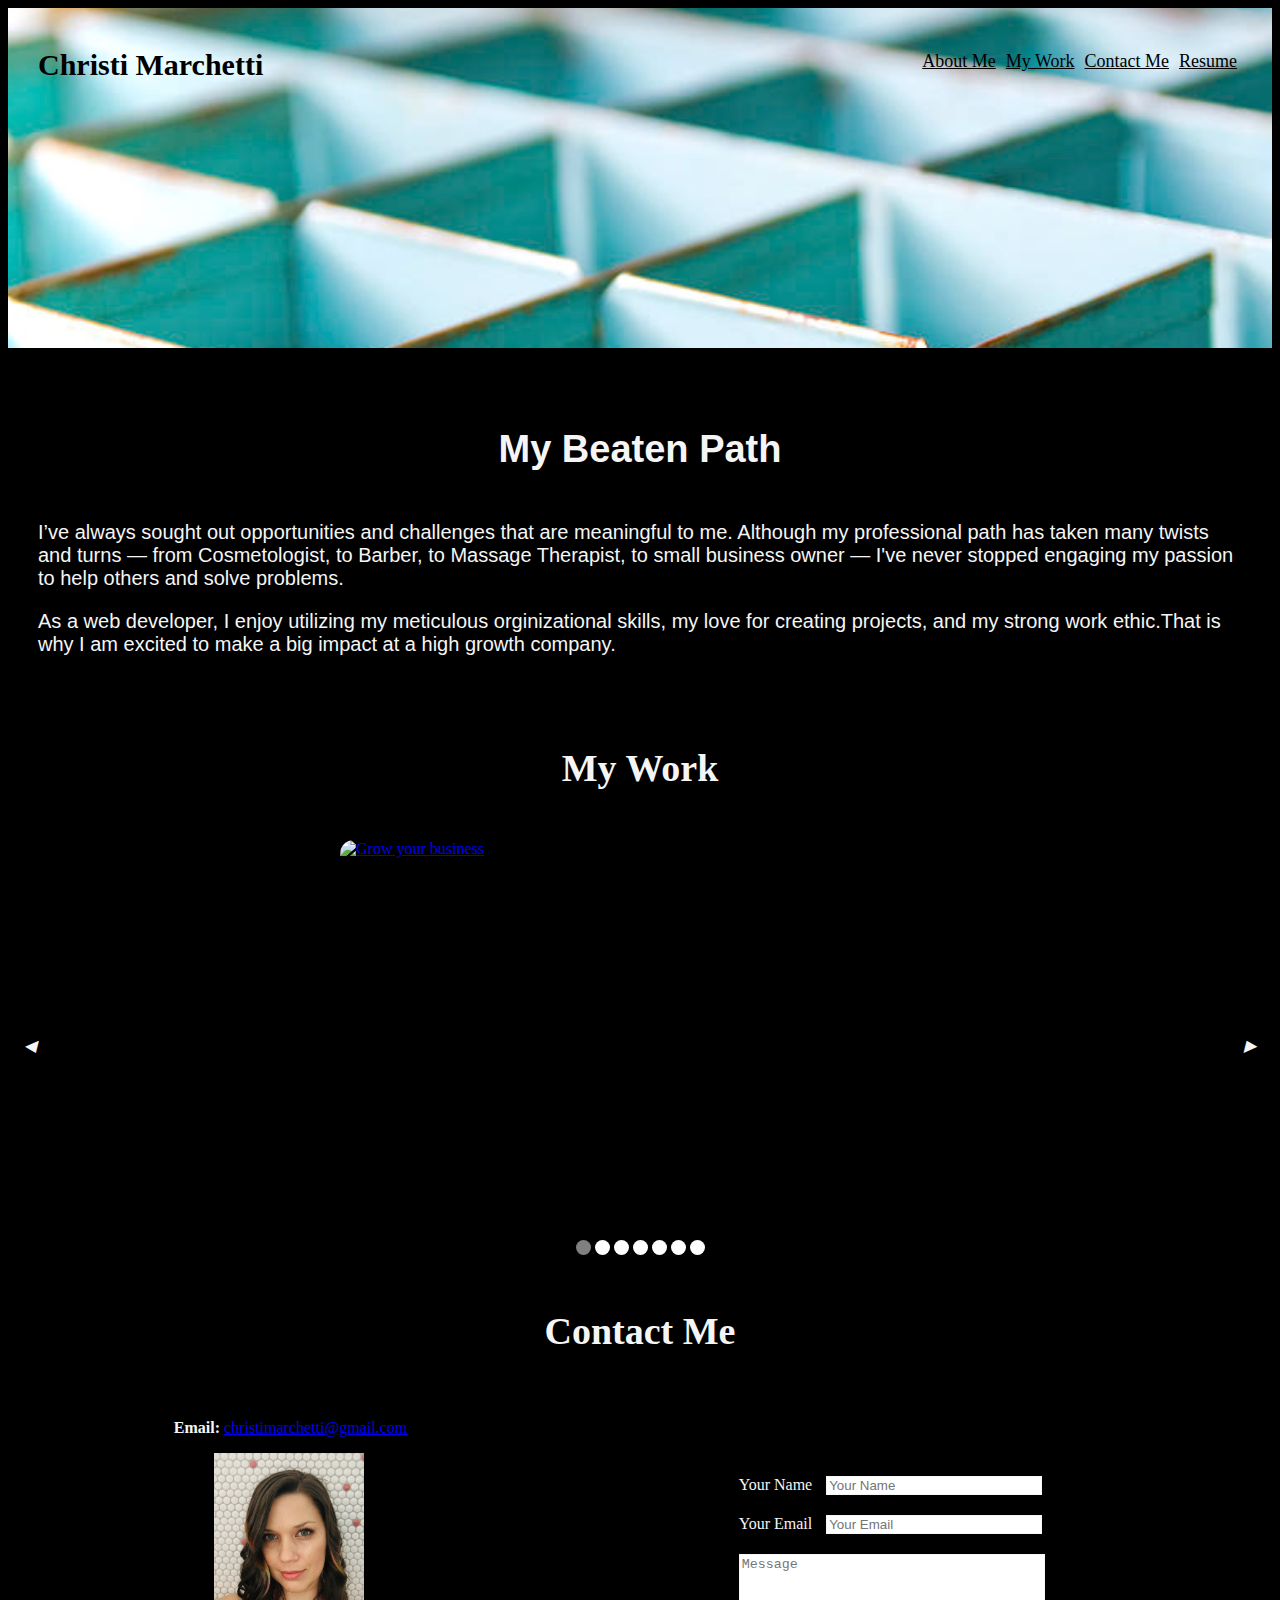
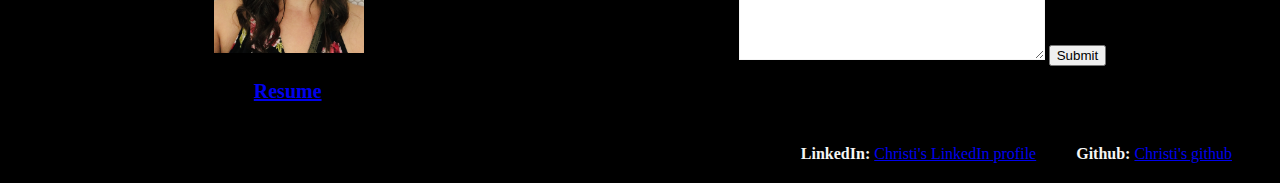
==== commit 29d67603: "heroverse" ====
--- a/index.html
+++ b/index.html
@@ -124,10 +124,23 @@
             </a>
           </div>
 
+          <div class="project seven fade">
+            <a
+              target="_blank"
+              href="https://agile-tor-28300.herokuapp.com"
+            >
+              <img
+                src="./assets/images/Heroverse.png"
+                alt="Heroverse"
+              />
+            </a>
+          </div>
+
           <i id="prev" onclick="show_project(-1)" class="left">◀︎</i>
           <i id="next" onclick="show_project(1)" class="right">▶︎</i>
 
           <div class="dots">
+            <span class="dot"></span>
             <span class="dot"></span>
             <span class="dot"></span>
             <span class="dot"></span>
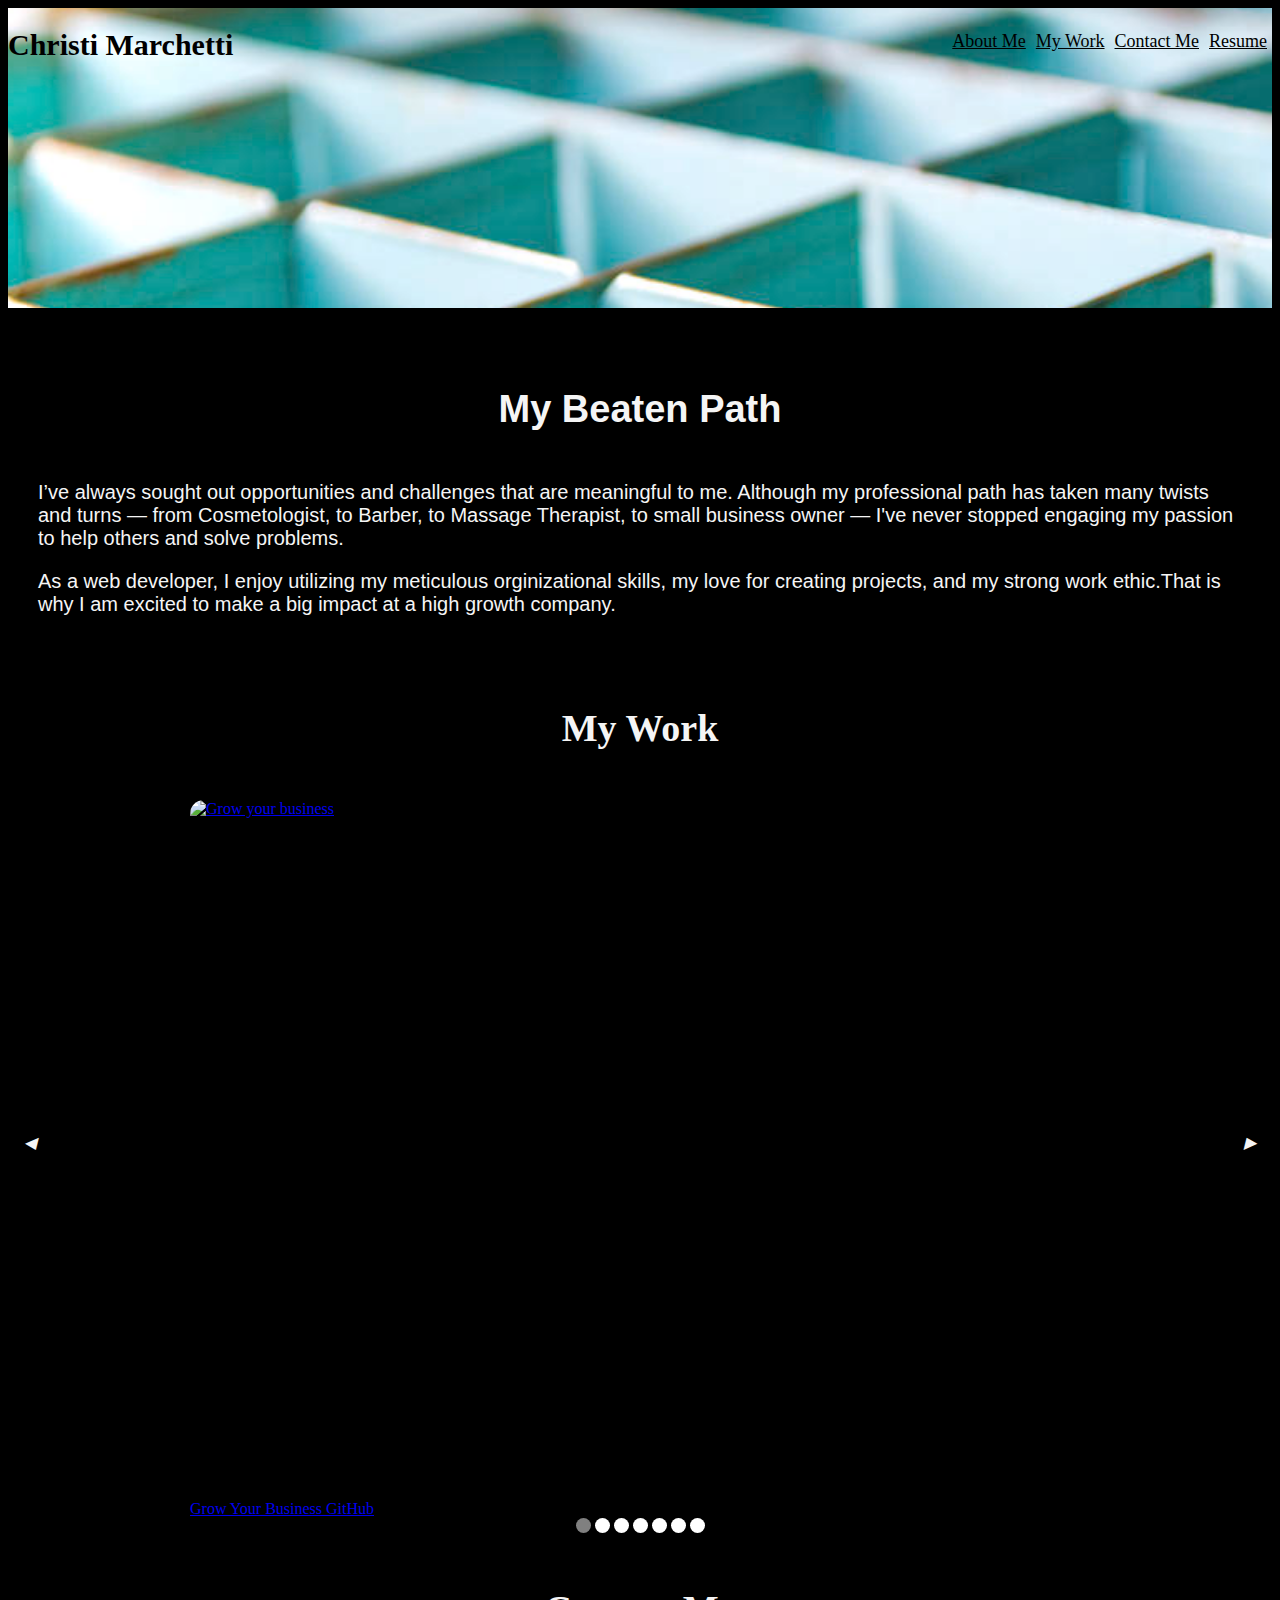
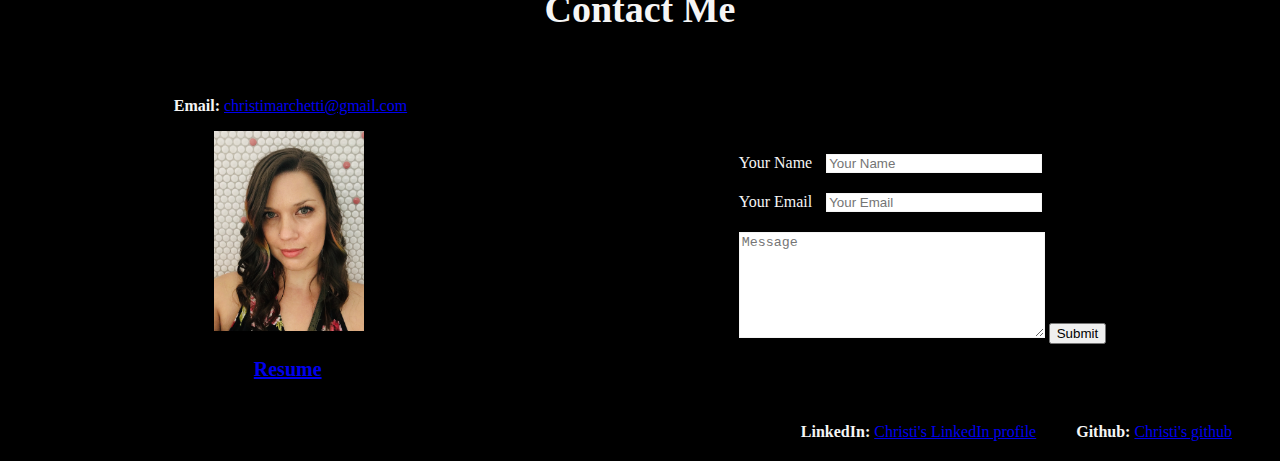
==== commit e5f703d9: "add github links" ====
--- a/index.html
+++ b/index.html
@@ -71,6 +71,7 @@
                 alt="Grow your business"
               />
             </a>
+            <a target="_blank"  href="https://github.com/chl850405/Grow-Your-Business.git"> Grow Your Business GitHub</a>
           </div>
 
           <div class="project two fade">
@@ -83,6 +84,7 @@
                 alt="Password Generator"
               />
             </a>
+            <a target="_blank" href="https://github.com/chl850405/Password-Generator.git">Password Generator GitHub</a>
           </div>
 
           <div class="project three fade">
@@ -95,12 +97,14 @@
                 alt="Work Day Scheduler"
               />
             </a>
+            <a target="_blank" href="https://github.com/chl850405/work-day-scheduler.git">Work Day Scheduler GitHub</a>
           </div>
 
           <div class="project four fade">
             <a target="_blank" href="https://chl850405.github.io/top-score">
               <img src="./assets/images/top-score.png" alt="Top Score" />
             </a>
+            <a target="_blank" href="https://github.com/chl850405/top-score.git">Top Score GitHub</a>
           </div>
 
           <div class="project five fade">
@@ -110,6 +114,7 @@
                 alt="Readme Formulator"
               />
             </a>
+            <a target="_blank" href="https://github.com/chl850405/README-Formulator.git">README Formulator GitHub</a>
           </div>
 
           <div class="project six fade">
@@ -122,6 +127,7 @@
                 alt="Empolyee Tracker"
               />
             </a>
+            <a target="_blank" href="https://github.com/chl850405/Employee-tracker.git">Employee Tracker GitHub</a>
           </div>
 
           <div class="project seven fade">
@@ -134,6 +140,7 @@
                 alt="Heroverse"
               />
             </a>
+            <a target="_blank" href="https://github.com/stewk033/heroverse.git">Heroverse GitHub</a>
           </div>
 
           <i id="prev" onclick="show_project(-1)" class="left">◀︎</i>
--- a/assets/css/style.css
+++ b/assets/css/style.css
@@ -9,7 +9,7 @@
 /*Start Header/Nav Styles*/
 header {
     height: 300px;
-        padding: 20px 30px;
+        /* padding: 20px 30px; */
         display: flex;
         justify-content: space-between;
         flex-wrap: wrap;
@@ -97,15 +97,21 @@
 img {
     display: flex;
 }
-.one img,
+.one img {
+    height: 700px;
+	border-radius: 14px;
+    width: 900px;
+}
+
 .two img,
 .three img,
 .four img,
 .five img,
-.six img {
-	height: 400px;
+.six img,
+.seven img {
+	height: 500px;
 	border-radius: 14px;
-    width: 600px;
+    width: 700px;
 }
 
 #prev,
@@ -133,7 +139,7 @@
 
 #prev:hover,
 #next:hover {
-    background-color: rgba(0, 0, 0, 0.6);
+    background-color: #00000099;
 }
 
 .left,
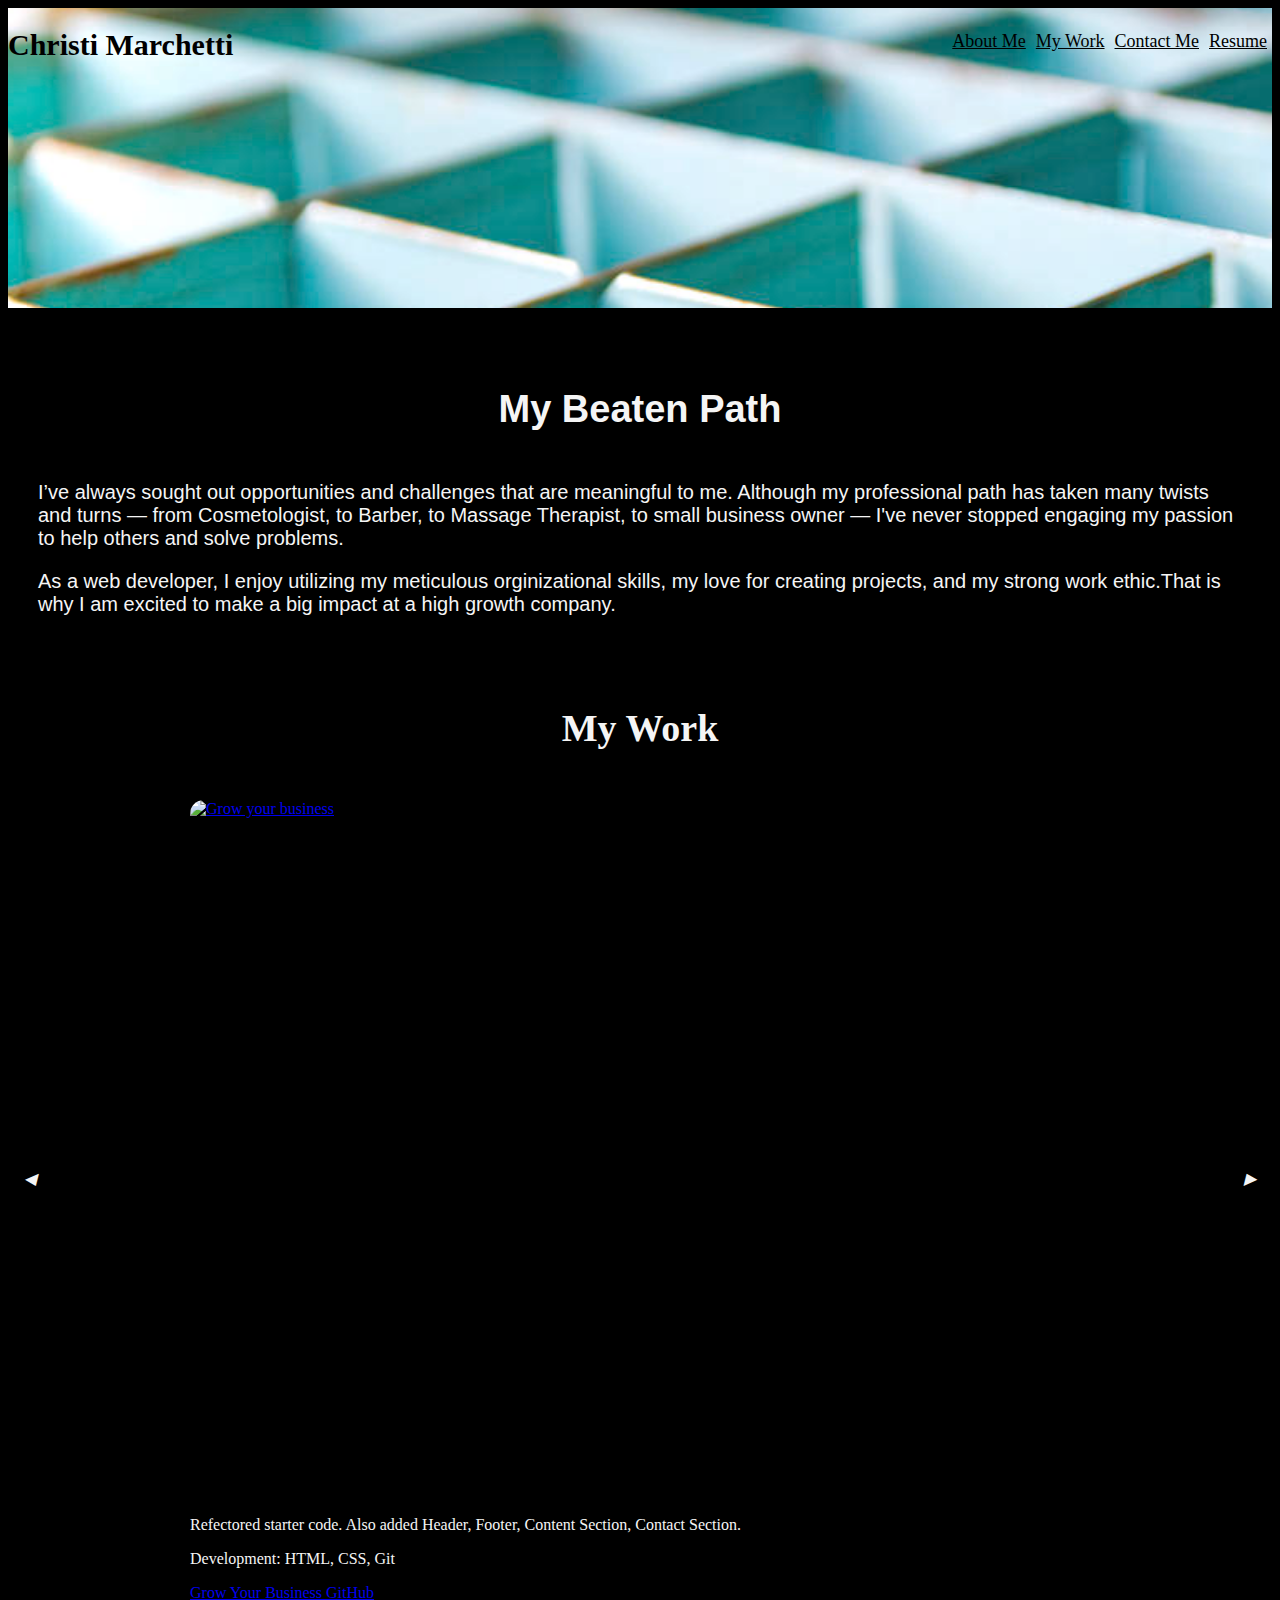
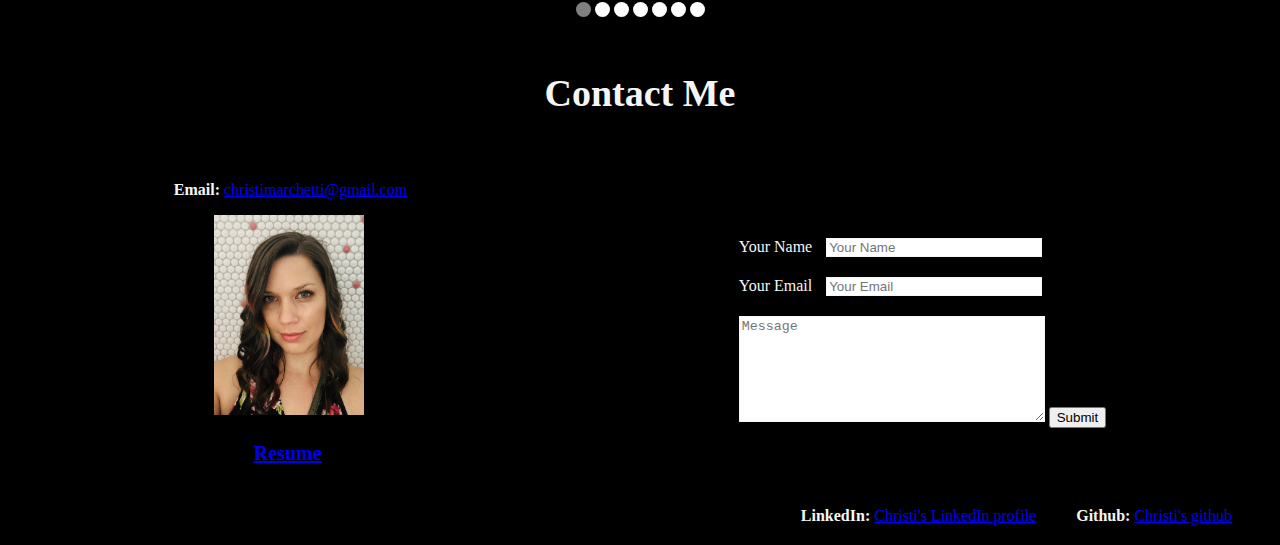
==== commit d16adf7b: "project discriptions and technologies" ====
--- a/index.html
+++ b/index.html
@@ -71,6 +71,8 @@
                 alt="Grow your business"
               />
             </a>
+            <p>Refectored starter code. Also added Header, Footer, Content Section, Contact Section.</p>
+            <p>Development: HTML, CSS, Git</p>
             <a target="_blank"  href="https://github.com/chl850405/Grow-Your-Business.git"> Grow Your Business GitHub</a>
           </div>
 
@@ -84,6 +86,8 @@
                 alt="Password Generator"
               />
             </a>
+            <p>Allows user to generate a random password based on criteria they’ve selected.</p>
+            <p>Development: HTML, CSS, JavaScript, Git</p>
             <a target="_blank" href="https://github.com/chl850405/Password-Generator.git">Password Generator GitHub</a>
           </div>
 
@@ -97,6 +101,8 @@
                 alt="Work Day Scheduler"
               />
             </a>
+            <p>Allows user to add events to a daily planner.</p>
+            <p>Development: HTML, CSS, JavaScript, Git</p>
             <a target="_blank" href="https://github.com/chl850405/work-day-scheduler.git">Work Day Scheduler GitHub</a>
           </div>
 
@@ -104,6 +110,8 @@
             <a target="_blank" href="https://chl850405.github.io/top-score">
               <img src="./assets/images/top-score.png" alt="Top Score" />
             </a>
+            <p>Allows user to create a NBA fantasy team.</p>
+            <p>Development: HTML, CSS, JavaScript, Bulma, JSON, Rapid.API, Git</p>
             <a target="_blank" href="https://github.com/chl850405/top-score.git">Top Score GitHub</a>
           </div>
 
@@ -114,6 +122,9 @@
                 alt="Readme Formulator"
               />
             </a>
+            <p>Allows user to create README.md using the terminal.</p>
+            <p>Development: Node.js, Git</p>
+            <p>Dependencies: Inquirer</p>
             <a target="_blank" href="https://github.com/chl850405/README-Formulator.git">README Formulator GitHub</a>
           </div>
 
@@ -127,6 +138,9 @@
                 alt="Empolyee Tracker"
               />
             </a>
+            <p>This project is the creation of MySQL to assist with keeping track of employees. </p>
+            <p>Development: Node.js, Express.js, Sequelize, Git </p>
+            <p>Dependencies: Console.Table, Inquirer, MySQL2</p>
             <a target="_blank" href="https://github.com/chl850405/Employee-tracker.git">Employee Tracker GitHub</a>
           </div>
 
@@ -140,6 +154,10 @@
                 alt="Heroverse"
               />
             </a>
+            <p>This application is a repository of information for all your favorite heroes and villains from comics, movies, and other forms of media.</p>
+            <p>Development: HTML, CSS, JavaScript, Handelbars, Heroku, Git</p>
+            <p>Dependencies: Dontev, Express, Express-Handelbars, MySQL2, Node-Fetch, Milligram, Sequalize</p>
+            <p>Contributors: Tyler Torres, Kevin Stewart, Christi Marchetti, Riley Foust</p>
             <a target="_blank" href="https://github.com/stewk033/heroverse.git">Heroverse GitHub</a>
           </div>
 
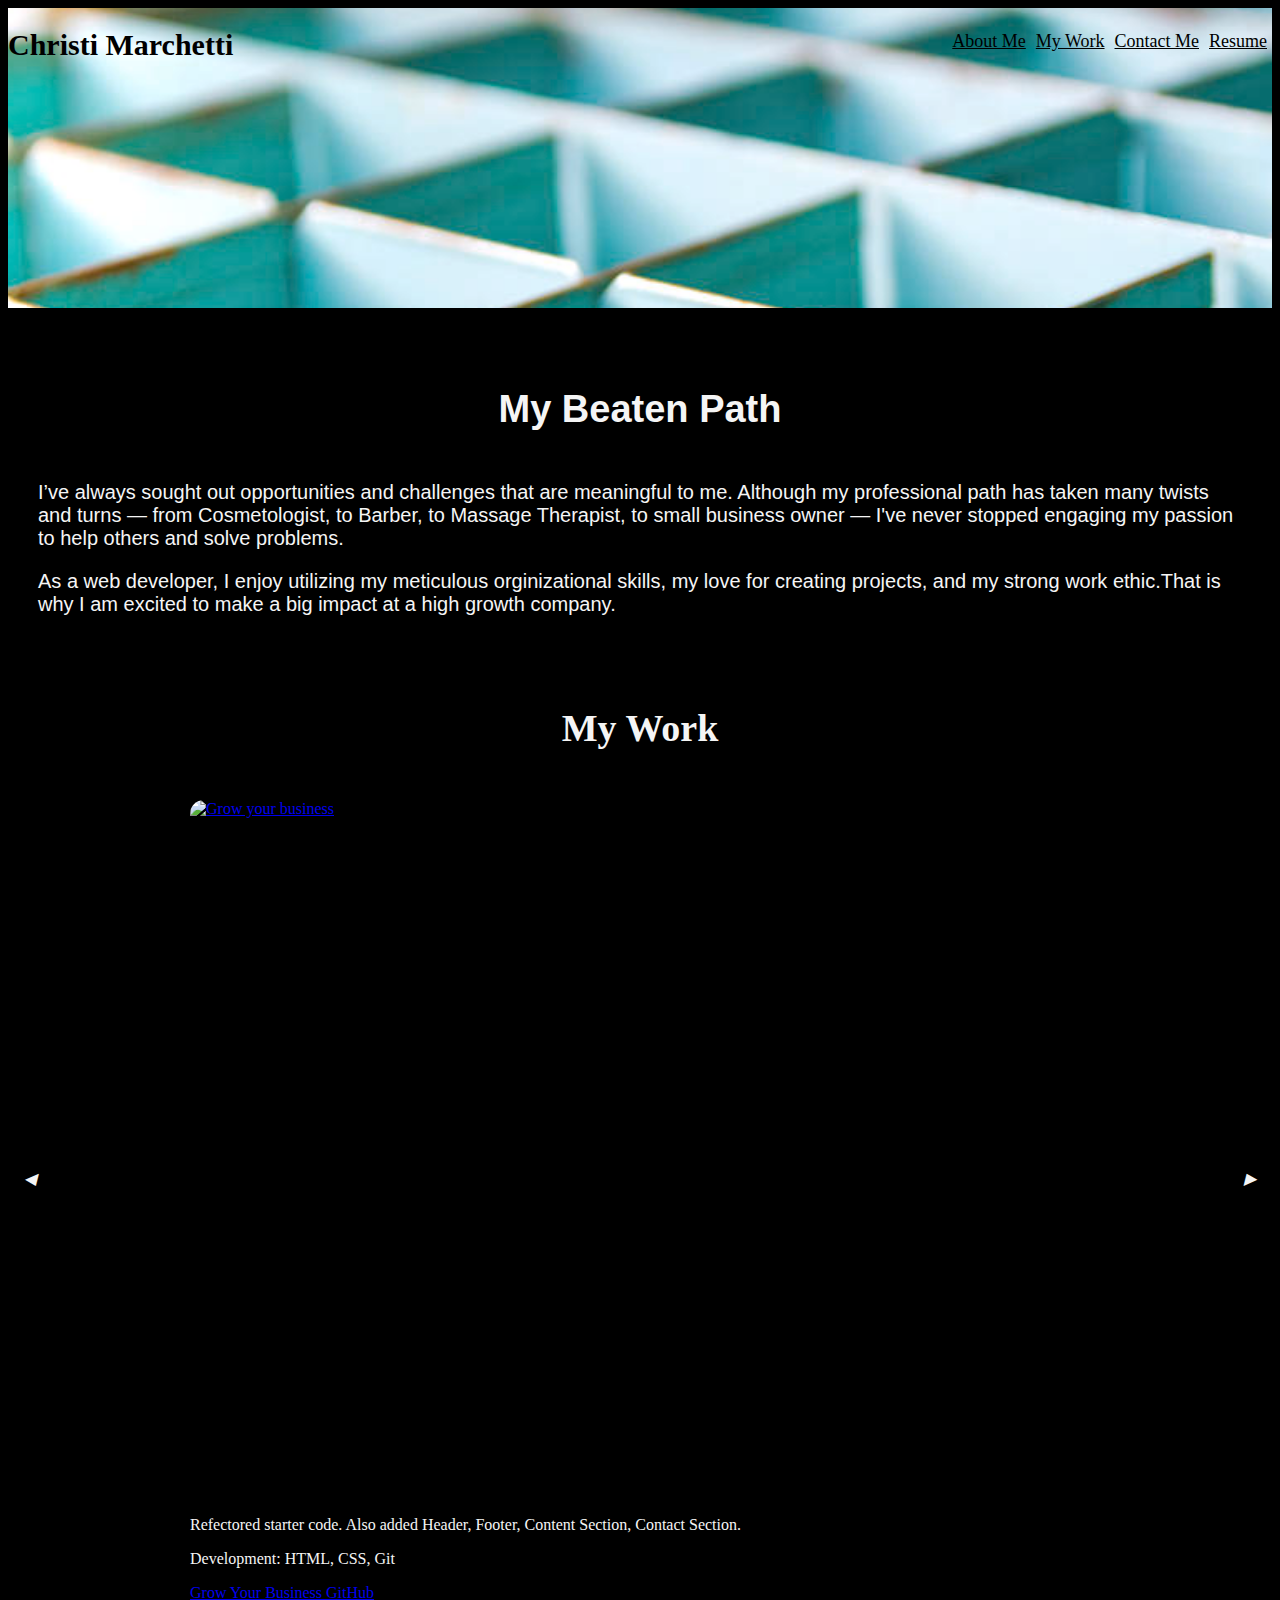
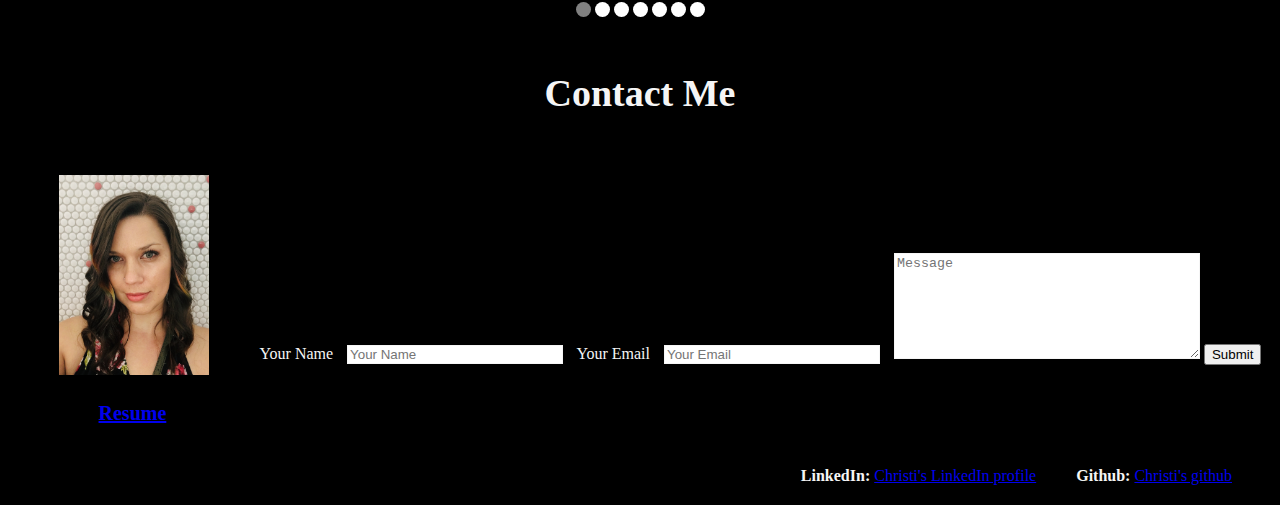
==== commit 580f8925: "form submit" ====
--- a/index.html
+++ b/index.html
@@ -181,12 +181,12 @@
         <h2 class="section-title">Contact Me</h2>
         <div id="flex-container">
           <div class="containerOne">
-            <p class="email">
+            <!-- <p class="email">
               <strong>Email:</strong>
               <a href="mailto:christimarchetti@gmail.com"
                 >christimarchetti@gmail.com</a
               >
-            </p>
+            </p> -->
             <img
               class="headShot"
               src="./assets/images/head-shot.JPG"
@@ -205,16 +205,15 @@
           </div>
 
           <div class="containerTwo">
-            <form class="contact-name">
+            <form action="https://formsubmit.co/christimarchetti@gmail.com" method="POST" >
               <label for="contact-name">Your Name</label>
-              <input type="text" id="contact-name" placeholder="Your Name" />
-            </form>
-            <form class="contact-email">
+              <input class="contact-name" type="text" id="contact-name" placeholder="Your Name" required/>
+           
+            <input type="hidden" name="_next" value="https://chl850405.github.io/Project-Hoard/pages/thankyou.html">
+         
               <label for="contact-email">Your Email</label>
-              <input type="text" id="contact-email" placeholder="Your Email" />
-            </form>
-            <form class="contact-message">
-              <textarea id="contact-message" placeholder="Message"></textarea>
+              <input  class="contact-email" type="text" id="contact-email" placeholder="Your Email" required/>
+              <textarea class="contact-message" id="contact-message" placeholder="Message"></textarea>
               <button type="submit">Submit</button>
             </form>
           </div>
